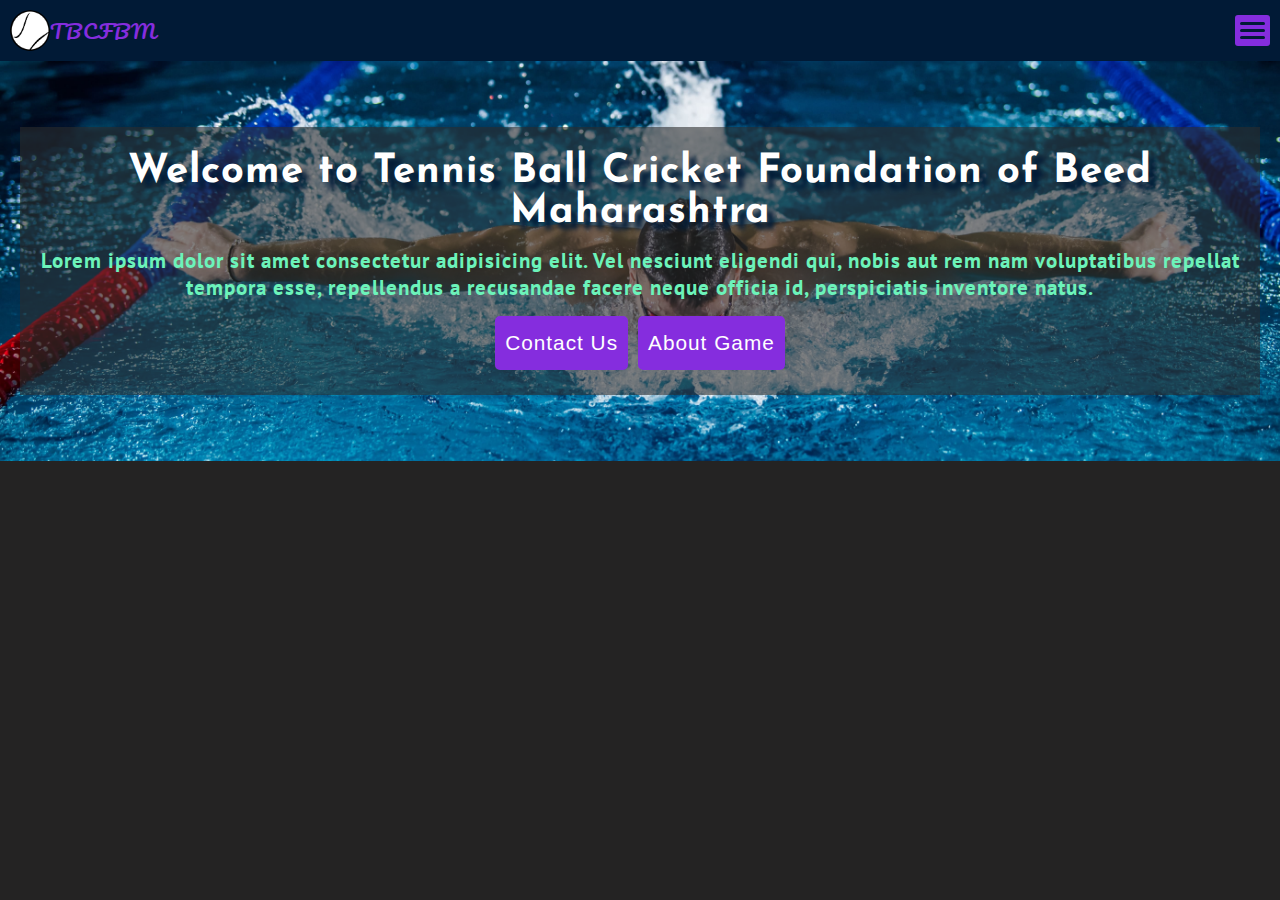
==== index.html @ 8d8d0011 "changed the href of logo to home page" ====
<!DOCTYPE html>
<html lang="en">

<head>
    <meta charset="UTF-8">
    <meta http-equiv="X-UA-Compatible" content="IE=edge">
    <meta name="viewport" content="width=device-width, initial-scale=1.0">
    <meta name="robots" content="INDEX, FOLLOW">
    <meta name="description" content="description here">
    <link rel="shortcut icon" href="/img/logo.png" type="image/x-icon">
    <link rel="stylesheet" href="/css/utils.css">
    <link rel="stylesheet" href="/css/nav.css">
    <link rel="stylesheet" href="/css/index.css">
    <link rel="preconnect" href="https://fonts.googleapis.com">
    <link rel="preconnect" href="https://fonts.gstatic.com" crossorigin>
    <link href="https://fonts.googleapis.com/css2?family=PT+Sans&display=swap" rel="stylesheet">
    <link rel="preconnect" href="https://fonts.googleapis.com">
    <link rel="preconnect" href="https://fonts.gstatic.com" crossorigin>
    <link href="https://fonts.googleapis.com/css2?family=Josefin+Sans:ital@1&display=swap" rel="stylesheet">
    <link rel="preconnect" href="https://fonts.googleapis.com">
    <link rel="preconnect" href="https://fonts.gstatic.com" crossorigin>
    <link href="https://fonts.googleapis.com/css2?family=Pacifico&display=swap" rel="stylesheet">
    <title>Title</title>
</head>
<body>
    <header>
        <nav class="flex justify-between align-center">
            <div id="nav-main">
                <div class="flex align-center">
                    <a href="/index.html" class="flex align-center logo">
                        <img src="/img/logo.png" alt="">
                        <span class="font-different text-primary">TBCFBM</span>
                    </a>
                    <div id="closeNav" onclick="closeNav()">
                        <svg xmlns="http://www.w3.org/2000/svg" viewBox="0 0 320 512">
                            <!--! Font Awesome Pro 6.1.1 by @fontawesome - https://fontawesome.com License - https://fontawesome.com/license (Commercial License) Copyright 2022 Fonticons, Inc. -->
                            <path
                                d="M310.6 361.4c12.5 12.5 12.5 32.75 0 45.25C304.4 412.9 296.2 416 288 416s-16.38-3.125-22.62-9.375L160 301.3L54.63 406.6C48.38 412.9 40.19 416 32 416S15.63 412.9 9.375 406.6c-12.5-12.5-12.5-32.75 0-45.25l105.4-105.4L9.375 150.6c-12.5-12.5-12.5-32.75 0-45.25s32.75-12.5 45.25 0L160 210.8l105.4-105.4c12.5-12.5 32.75-12.5 45.25 0s12.5 32.75 0 45.25l-105.4 105.4L310.6 361.4z"
                                fill="currentColor" />
                        </svg>
                    </div>
                </div>
                <ul class="flex-column">
                    <li><a href="#home" class="text-light flex align-center"><svg
                                xmlns="http://www.w3.org/2000/svg" viewBox="0 0 576 512">
                                <!--! Font Awesome Pro 6.1.1 by @fontawesome - https://fontawesome.com License - https://fontawesome.com/license (Commercial License) Copyright 2022 Fonticons, Inc. -->
                                <path
                                    d="M511.8 287.6L512.5 447.7C512.5 450.5 512.3 453.1 512 455.8V472C512 494.1 494.1 512 472 512H456C454.9 512 453.8 511.1 452.7 511.9C451.3 511.1 449.9 512 448.5 512H392C369.9 512 352 494.1 352 472V384C352 366.3 337.7 352 320 352H256C238.3 352 224 366.3 224 384V472C224 494.1 206.1 512 184 512H128.1C126.6 512 125.1 511.9 123.6 511.8C122.4 511.9 121.2 512 120 512H104C81.91 512 64 494.1 64 472V360C64 359.1 64.03 358.1 64.09 357.2V287.6H32.05C14.02 287.6 0 273.5 0 255.5C0 246.5 3.004 238.5 10.01 231.5L266.4 8.016C273.4 1.002 281.4 0 288.4 0C295.4 0 303.4 2.004 309.5 7.014L416 100.7V64C416 46.33 430.3 32 448 32H480C497.7 32 512 46.33 512 64V185L564.8 231.5C572.8 238.5 576.9 246.5 575.8 255.5C575.8 273.5 560.8 287.6 543.8 287.6L511.8 287.6z"
                                    fill="currentColor" />
                            </svg>Home</a></li>
                    <li><a href="" class="text-light flex align-center"><svg fill="currentColor"
                                data-name="Layer 1" xmlns="http://www.w3.org/2000/svg" viewBox="0 0 122.88 122.88">
                                <title>tennis-racket</title>
                                <path
                                    d="M113.5,9.38C106.38,2.26,96.54-.75,86.38.16A46.45,46.45,0,0,0,58,13.88,46.46,46.46,0,0,0,44.28,42.26,36.89,36.89,0,0,0,45.53,55.8a59.32,59.32,0,0,1-5.29,14.47,73.68,73.68,0,0,1-5,8.29,2.38,2.38,0,0,0-.66.44L.65,111.28a2.22,2.22,0,0,0,0,3.14l7.81,7.8a2.2,2.2,0,0,0,3.14,0L43.88,88.31a2.38,2.38,0,0,0,.44-.66,74.36,74.36,0,0,1,8.29-5,59.55,59.55,0,0,1,14.47-5.28A36.89,36.89,0,0,0,80.62,78.6,46.46,46.46,0,0,0,109,64.87,46.45,46.45,0,0,0,122.72,36.5c.91-10.16-2.1-20-9.22-27.12Zm-62,41.51,0,0A29.49,29.49,0,0,1,51,46l2.09-2.08,3.22,3.22L52,51.41l-.52-.52Zm.77,3.34,3,3L54,58.46a25.86,25.86,0,0,1-1.72-4.23Zm4.26,4.25,3.3,3.3-2.06,2.06a24.4,24.4,0,0,1-2.85-3.75l1.61-1.61Zm4.58,4.58,3.3,3.3L62.79,68A23.92,23.92,0,0,1,59,65.12l2.06-2.06Zm4.58,4.58,3,3a25.51,25.51,0,0,1-4.23-1.72l1.26-1.26ZM72,71.42l-.55-.55,4.32-4.32L79,69.77l-2.08,2.09A29.49,29.49,0,0,1,72,71.42Zm-1.84-1.83L67,66.36,71.28,62l3.23,3.23-4.33,4.32Zm-4.5-4.51-3.3-3.3,4.32-4.32,3.3,3.3-4.32,4.32ZM61.1,60.5l-3.3-3.3,4.32-4.32,3.3,3.3L61.1,60.5Zm-4.58-4.58-3.23-3.23,4.32-4.32,3.23,3.23-4.32,4.32ZM51.24,42l.58.59-.71.71,0-.43q0-.43.09-.87ZM80.29,71.05l.59.59q-.43.06-.87.09l-.43,0,.71-.72Zm2.82.26-1.54-1.54,4.33-4.32,3.22,3.23-1.5,1.51a36.66,36.66,0,0,1-4.51,1.12Zm-2.82-2.82-3.22-3.22L81.39,61l3.22,3.22-4.32,4.32ZM75.79,64l-3.23-3.23,4.32-4.32,3.23,3.22L75.79,64Zm-4.51-4.51L68,56.18l4.32-4.32,3.3,3.3-4.32,4.32ZM66.7,54.9l-3.3-3.3,4.32-4.32,3.3,3.3L66.7,54.9Zm-4.58-4.58-3.23-3.23,4.32-4.32L66.44,46l-4.32,4.32Zm-4.51-4.51-3.22-3.22,4.32-4.33,3.22,3.23-4.32,4.32Zm-4.5-4.51-1.54-1.53a36.07,36.07,0,0,1,1.12-4.5l1.51-1.51L57.43,37,53.11,41.3ZM90.4,67.4l-3.22-3.23,4.32-4.32,3.22,3.23L90.4,67.4Zm-4.5-4.51-3.23-3.23L87,55.34l3.23,3.23L85.9,62.89Zm-4.51-4.51-3.23-3.22,4.32-4.32,3.23,3.22-4.32,4.32Zm-4.51-4.5-3.3-3.3,4.32-4.32,3.3,3.3-4.32,4.32ZM72.3,49.3,69,46l4.32-4.32,3.3,3.3L72.3,49.3Zm-4.58-4.58L64.5,41.49l4.32-4.32L72,40.4l-4.32,4.32Zm-4.51-4.51L60,37l4.32-4.32,3.23,3.23-4.33,4.32Zm-4.5-4.51-3.23-3.22,4.32-4.32L63,31.38,58.71,35.7ZM57.29,25.64l1.23,1.23-4.23,4.24a40.72,40.72,0,0,1,3-5.47ZM96,64.36l1.23,1.23a41.23,41.23,0,0,1-5.46,3L96,64.36Zm2.75.19-1.47-1.47,4.32-4.32,1.86,1.86a42.1,42.1,0,0,1-4.71,3.93ZM96,61.8l-3.23-3.23,4.32-4.32,3.23,3.22L96,61.8ZM91.5,57.29l-3.23-3.23,4.32-4.32L95.82,53,91.5,57.29ZM87,52.78l-3.23-3.22,4.33-4.33,3.22,3.23L87,52.78Zm-4.51-4.51L79.18,45l4.33-4.33,3.3,3.3-4.33,4.32ZM77.9,43.69,74.6,40.4l4.33-4.33,3.3,3.3L77.9,43.69Zm-4.58-4.58L70.1,35.89l4.32-4.32,3.23,3.22-4.33,4.32Zm-4.5-4.5-3.23-3.23,4.32-4.32,3.23,3.23-4.32,4.32ZM64.31,30.1l-3.23-3.23,4.32-4.32,3.23,3.23L64.31,30.1ZM59.8,25.59l-1.47-1.47a42.1,42.1,0,0,1,3.93-4.71l1.86,1.86L59.8,25.59ZM95,7.33l0,0,.52.52L91.22,12.2,88,9l2.08-2.08A29.7,29.7,0,0,1,95,7.33Zm1.83,1.83,3.22,3.23-4.32,4.32-3.22-3.23,4.32-4.32Zm4.5,4.51,3.3,3.3-4.32,4.32L97,18l4.32-4.32Zm4.58,4.58,3.3,3.3-4.32,4.32-3.3-3.3,4.32-4.32Zm4.58,4.58,3.23,3.22-4.32,4.32-3.23-3.22,4.32-4.32Zm4.51,4.5.55.55A30.82,30.82,0,0,1,116,32.8l-2.08,2.08-3.23-3.23L115,27.33Zm-.26-2.82-3-3L113,20.3a25,25,0,0,1,1.72,4.21Zm-4.25-4.25L107.19,17l2.06-2.06a24.4,24.4,0,0,1,2.85,3.75l-1.61,1.6Zm-4.58-4.58-3.3-3.29,1.61-1.61A24.4,24.4,0,0,1,108,13.63l-2.06,2Zm-4.58-4.58-3-3a25.78,25.78,0,0,1,4.21,1.71l-1.25,1.25ZM83.9,7.44,85.44,9l-4.32,4.32-3.23-3.22,1.5-1.51A37.12,37.12,0,0,1,83.9,7.44Zm2.82,2.81,3.22,3.23L85.62,17.8,82.4,14.58l4.32-4.33Zm4.5,4.51L94.45,18l-4.32,4.32L86.9,19.08l4.32-4.32Zm4.51,4.51,3.3,3.3-4.32,4.32-3.3-3.3,4.32-4.32Zm4.58,4.58,3.3,3.3-4.32,4.32L96,28.17l4.32-4.32Zm4.58,4.58,3.23,3.22L103.8,36l-3.23-3.23,4.32-4.32Zm4.51,4.51,3.23,3.22-4.33,4.32-3.22-3.22,4.32-4.32Zm4.51,4.5L115.44,39a35.41,35.41,0,0,1-1.13,4.51l-1.5,1.5-3.23-3.23,4.33-4.32Zm1.86-.69-.58-.59.71-.71,0,.44c0,.28,0,.57-.09.86Zm-29-29.06-.59-.58L87,7l.44,0-.71.71ZM76.61,11.35l3.23,3.23L75.51,18.9l-3.22-3.23,4.32-4.32Zm4.51,4.51,3.22,3.22L80,23.4l-3.23-3.22,4.33-4.32Zm4.5,4.5,3.23,3.23-4.32,4.32L81.3,24.68l4.32-4.32Zm4.51,4.51,3.3,3.3-4.32,4.32-3.3-3.3,4.32-4.32Zm4.58,4.58,3.3,3.3-4.32,4.32-3.3-3.3,4.32-4.32ZM99.29,34l3.23,3.23-4.33,4.32L95,38.35,99.29,34Zm4.51,4.51L107,41.76l-4.32,4.32-3.22-3.22,4.32-4.32Zm4.5,4.5,3.23,3.23-4.32,4.32L104,47.37,108.3,43Zm-40-28.84,1.47,1.47L65.4,20l-1.86-1.86a41.31,41.31,0,0,1,4.72-3.93ZM71,17l3.22,3.23L69.91,24.5l-3.22-3.23L71,17Zm4.5,4.51,3.23,3.22L74.42,29l-3.23-3.23,4.32-4.32ZM80,26l3.23,3.22-4.32,4.32L75.7,30.29,80,26Zm4.51,4.5,3.3,3.3-4.32,4.32-3.3-3.3,4.32-4.32Zm4.58,4.58,3.3,3.3-4.32,4.32-3.3-3.3,4.32-4.32Zm4.58,4.58,3.22,3.23-4.32,4.32L89.37,44l4.32-4.32Zm4.5,4.51,3.23,3.23L97.1,51.69l-3.23-3.23,4.32-4.32Zm4.51,4.51,3.23,3.22-4.32,4.32L98.38,53l4.32-4.32Zm4.51,4.5,1.47,1.47a42.2,42.2,0,0,1-3.93,4.72l-1.86-1.87,4.32-4.32Zm2.51,0-1.23-1.23,4.22-4.22a38.79,38.79,0,0,1-3,5.45ZM71,14.39l-1.23-1.23a39.91,39.91,0,0,1,5.45-3L71,14.39ZM50,65.13a31.66,31.66,0,0,0,3.55,4.24,30.89,30.89,0,0,0,4.25,3.55,71.48,71.48,0,0,0-8.3,3.63,78.48,78.48,0,0,0-7.64,4.52,78.48,78.48,0,0,0,4.52-7.64A69.74,69.74,0,0,0,50,65.13Z" />
                            </svg>About Game</a></li>
                    <li><a href="" class="text-light flex align-center"><svg
                                xmlns="http://www.w3.org/2000/svg" viewBox="0 0 512 512">
                                <!--! Font Awesome Pro 6.1.1 by @fontawesome - https://fontawesome.com License - https://fontawesome.com/license (Commercial License) Copyright 2022 Fonticons, Inc. -->
                                <path
                                    d="M511.2 387l-23.25 100.8c-3.266 14.25-15.79 24.22-30.46 24.22C205.2 512 0 306.8 0 54.5c0-14.66 9.969-27.2 24.22-30.45l100.8-23.25C139.7-2.602 154.7 5.018 160.8 18.92l46.52 108.5c5.438 12.78 1.77 27.67-8.98 36.45L144.5 207.1c33.98 69.22 90.26 125.5 159.5 159.5l44.08-53.8c8.688-10.78 23.69-14.51 36.47-8.975l108.5 46.51C506.1 357.2 514.6 372.4 511.2 387z"
                                    fill="currentColor" />
                            </svg>Contact Us</a></li>
                    <li><a href="" class="text-light flex align-center"><svg
                                xmlns="http://www.w3.org/2000/svg" viewBox="0 0 448 512">
                                <!--! Font Awesome Pro 6.1.1 by @fontawesome - https://fontawesome.com License - https://fontawesome.com/license (Commercial License) Copyright 2022 Fonticons, Inc. -->
                                <path
                                    d="M160 32V64H288V32C288 14.33 302.3 0 320 0C337.7 0 352 14.33 352 32V64H400C426.5 64 448 85.49 448 112V160H0V112C0 85.49 21.49 64 48 64H96V32C96 14.33 110.3 0 128 0C145.7 0 160 14.33 160 32zM0 192H448V464C448 490.5 426.5 512 400 512H48C21.49 512 0 490.5 0 464V192zM64 304C64 312.8 71.16 320 80 320H112C120.8 320 128 312.8 128 304V272C128 263.2 120.8 256 112 256H80C71.16 256 64 263.2 64 272V304zM192 304C192 312.8 199.2 320 208 320H240C248.8 320 256 312.8 256 304V272C256 263.2 248.8 256 240 256H208C199.2 256 192 263.2 192 272V304zM336 256C327.2 256 320 263.2 320 272V304C320 312.8 327.2 320 336 320H368C376.8 320 384 312.8 384 304V272C384 263.2 376.8 256 368 256H336zM64 432C64 440.8 71.16 448 80 448H112C120.8 448 128 440.8 128 432V400C128 391.2 120.8 384 112 384H80C71.16 384 64 391.2 64 400V432zM208 384C199.2 384 192 391.2 192 400V432C192 440.8 199.2 448 208 448H240C248.8 448 256 440.8 256 432V400C256 391.2 248.8 384 240 384H208zM320 432C320 440.8 327.2 448 336 448H368C376.8 448 384 440.8 384 432V400C384 391.2 376.8 384 368 384H336C327.2 384 320 391.2 320 400V432z"
                                    fill="currentColor" />
                            </svg>Events</a></li>
                    <li><a href="" class="text-light flex align-center "><svg
                                xmlns="http://www.w3.org/2000/svg" viewBox="0 0 512 512">
                                <!--! Font Awesome Pro 6.1.1 by @fontawesome - https://fontawesome.com License - https://fontawesome.com/license (Commercial License) Copyright 2022 Fonticons, Inc. -->
                                <path
                                    d="M480 32H128C110.3 32 96 46.33 96 64v336C96 408.8 88.84 416 80 416S64 408.8 64 400V96H32C14.33 96 0 110.3 0 128v288c0 35.35 28.65 64 64 64h384c35.35 0 64-28.65 64-64V64C512 46.33 497.7 32 480 32zM272 416h-96C167.2 416 160 408.8 160 400C160 391.2 167.2 384 176 384h96c8.836 0 16 7.162 16 16C288 408.8 280.8 416 272 416zM272 320h-96C167.2 320 160 312.8 160 304C160 295.2 167.2 288 176 288h96C280.8 288 288 295.2 288 304C288 312.8 280.8 320 272 320zM432 416h-96c-8.836 0-16-7.164-16-16c0-8.838 7.164-16 16-16h96c8.836 0 16 7.162 16 16C448 408.8 440.8 416 432 416zM432 320h-96C327.2 320 320 312.8 320 304C320 295.2 327.2 288 336 288h96C440.8 288 448 295.2 448 304C448 312.8 440.8 320 432 320zM448 208C448 216.8 440.8 224 432 224h-256C167.2 224 160 216.8 160 208v-96C160 103.2 167.2 96 176 96h256C440.8 96 448 103.2 448 112V208z"
                                    fill="currentColor" />
                            </svg>News</a></li>
                    <li><a href="" class="text-light flex align-center "><svg fill="currentColor"
                                xmlns="http://www.w3.org/2000/svg" viewBox="0 0 640 512">
                                <!--! Font Awesome Pro 6.1.1 by @fontawesome - https://fontawesome.com License - https://fontawesome.com/license (Commercial License) Copyright 2022 Fonticons, Inc. -->
                                <path
                                    d="M224 256c70.7 0 128-57.31 128-128S294.7 0 224 0C153.3 0 96 57.31 96 128S153.3 256 224 256zM274.7 304H173.3c-95.73 0-173.3 77.6-173.3 173.3C0 496.5 15.52 512 34.66 512H413.3C432.5 512 448 496.5 448 477.3C448 381.6 370.4 304 274.7 304zM479.1 320h-73.85C451.2 357.7 480 414.1 480 477.3C480 490.1 476.2 501.9 470 512h138C625.7 512 640 497.6 640 479.1C640 391.6 568.4 320 479.1 320zM432 256C493.9 256 544 205.9 544 144S493.9 32 432 32c-25.11 0-48.04 8.555-66.72 22.51C376.8 76.63 384 101.4 384 128c0 35.52-11.93 68.14-31.59 94.71C372.7 243.2 400.8 256 432 256z" />
                            </svg>Affilated unit</a></li>
                </ul>
            </div>
            <div id="nav-left">
                <a href="/index.html" class="flex align-center logo">
                    <img src="/img/logo.png" alt="">
                    <span class="font-different font-md text-primary">TBCFBM</span>
                </a>
            </div>
            <div id="nav-right justify-end">
                <div id="burger" onclick="openNav()">
                    <span></span>
                    <span></span>
                    <span></span>
                </div>
            </div>
        </nav>
    </header>
    <main>
        <section id="home" class="flex-column align-center justify-center">
            <div id="home-content">
                <h1 class="text-light text-shadow-dark text-center">Welcome to Tennis Ball Cricket Foundation of Beed Maharashtra</h1>
                <p class="text-center font-md font-bold ">Lorem ipsum dolor sit amet consectetur adipisicing elit. Vel nesciunt eligendi qui, nobis aut rem nam voluptatibus repellat tempora esse, repellendus a recusandae facere neque officia id, perspiciatis inventore natus.</p>
                <div class="flex justify-center">
                    <button class="btn-primary cursor-pointer font-md">Contact Us</button>
                    <button class="btn-primary cursor-pointer font-md">About Game</button>
                </div>
            </div>
        </section>
    </main>
</body>
<script src="/js/nav.js"></script>

</html>
---- css/utils.css ----
*{
    margin: 0;
    padding: 0;
    box-sizing: border-box;
    letter-spacing: 1px;
}

*::selection{
    background-color: rgb(79, 155, 225);
    color: rgb(231, 19, 15);
    text-shadow: 2px 3px 5px black;
}

/*All css variables*/
body{
    --font-normal: 'PT Sans', sans-serif;
    --font-heading: 'Josefin Sans', sans-serif;
    --font-different: 'Pacifico', cursive;
    --color-light: white;
    --color-dark: rgb(1, 26, 54);
    --color-dark-mid: rgb(36, 35, 35);
    --color-primary: rgb(133, 45, 222);
    --color-secondary: rgb(241, 84, 84);
    --one: 0.3em;
    --two: 0.5em;
    --three: 1em;
    --four: 1.3em;
    --five: 1.5em;
}

/*Default properties for some tags*/
p,
span,
li,
a{
    font-family: var(--font-normal);
    font-size: medium;
    font-weight: 500;
}

p{
    color: rgb(108, 243, 186);
}

h1,
h2,
h3,
h4{
    font-family: var(--font-heading);
}

h1{
    font-size: 2.5rem;
}

h2{
    font-size: 2rem;
}

h3{
    font-size: 1.5rem;
}

h4{
    font-size: 1.3rem;
}

.cursor-pointer{
    cursor: pointer;
}


/*Flex box*/
.flex{
    display: flex;
}

.flex-column{
    display: flex;
    flex-direction: column;
}

.align-center{
    align-items: center;
}

.justify-center{
    justify-content: center;
}

.justify-between{
    justify-content: space-between;
}

.justify-end{
    justify-content: end;
}

/*Text and font*/
.text-center{
    text-align: center;
}

.text-light{
    color: var(--color-light);
}

.font-heading{
    font-family: var(--font-heading);
}

.font-different{
    font-family: var(--font-different);
}

.font-md{
    font-size: 1.3rem;
}

.font-xmd{
    font-size: 1.6rem;
}

.font-bold{
    font-weight: bolder;
}


/* Shadows */
.text-shadow-dark{
    text-shadow: 7px 7px 5px var(--color-dark);
}


/* Buttons */
.btn-primary{
    color: var(--color-light);
    background-color: var(--color-primary);
    padding: 0.8rem 0.5rem;
    border-radius: 5px;
    border: none;
    transition-property: all;
    transition-duration: 0.3s;
    border: 2px solid var(--color-primary);
}

.btn-primary:hover{
    background-color: var(--color-light);
    color: var(--color-primary);
}


/* Responcive */
@media screen and (max-width: 765px) {
    html{
        font-size: 13px;
    }
}

@media screen and (max-width: 645px) {
    html{
        font-size: 11px;
    }
}
---- css/nav.css ----
body{
    overflow-x: hidden;
}

header {
    position: sticky;
    top: 0;
}

nav {
    background-color: var(--color-dark);
    padding: 10px 10px;
}

.logo {
    text-decoration: none;
    color: var(--color-primary);
}

.logo img{
    width: 40px;
    border-radius: 100%;
}

.logo span{
    font-size: 20px;
}

#nav-main {
    position: absolute;
    top: 0;
    left: -100%;
    background-color: var(--color-dark);
    height: 100vh;
    overflow-y: scroll;
    transition-property: left;
    transition-duration: 0.3s;
    padding-top: 10px;
}

#nav-main::-webkit-scrollbar {
    width: 15px;
    background: var(--color-dark);
}

#nav-main::-webkit-scrollbar-track {
    background: var(--color-dark);
    border-radius: 10px;
}

#nav-main::-webkit-scrollbar-thumb {
    background: linear-gradient(var(--color-primary), var(--color-dark));
}

#nav-main .logo{
    margin-left: 10px;
}

#closeNav {
    color: var(--color-primary);
    width: 20px;
    cursor: pointer;
    margin-right: 0.5rem;
    margin-left: 25px;
}

#nav-main ul{
    margin-top: var(--five);
}

#nav-main ul li {
    list-style-type: none;
    display: block;
}

#nav-main ul li a {
    text-decoration: none;
    padding: 15px 20px;
    font-size: 20px;
}

#nav-main ul li a:hover {
    color: var(--color-dark);
    background: linear-gradient(var(--color-primary), var(--color-dark));
}


#nav-main ul li a svg {
    width: 25px;
    margin-right: 5px;
}

#burger {
    background-color: var(--color-primary);
    padding: 3px 5px;
    border-radius: 3px;
    cursor: pointer;
}

#burger span {
    display: block;
    width: 25px;
    height: 3px;
    border-radius: 2px;
    margin: 4px 0px;
    background-color: var(--color-dark);
}
---- css/index.css ----
@keyframes slide{
    0%{
        background-image: url("/img/home-slider-1.jpg");
    }
    
    35%{
        background-image: url("/img/home-slider-2.jpg");
    }
    
    75%{
        background-image: url("/img/home-slider-3.jpg");
    }
}

body{
    background-color: var(--color-dark-mid);
}

#home{
    width: 100vw;
    height: 25rem; 
    background: no-repeat center;
    background-image: url("/img/home-slider-1.jpg");
    background-size: cover;
    animation-name: slide;
    animation-duration: 20s;
    animation-timing-function: linear;
    animation-iteration-count: infinite;
    padding: 20px;
}

#home-content{
    background-color: rgba(45, 45, 45, 0.587);
    padding: 25px 15px;
}

#home-content h1{
    margin-bottom: 15px;
}

#home-content p{
    margin-bottom: 15px;
}

#home-content div{
    gap: 10px;
}

@media screen and (max-width: 442px) {
    #home{
        height: auto;
    }
}
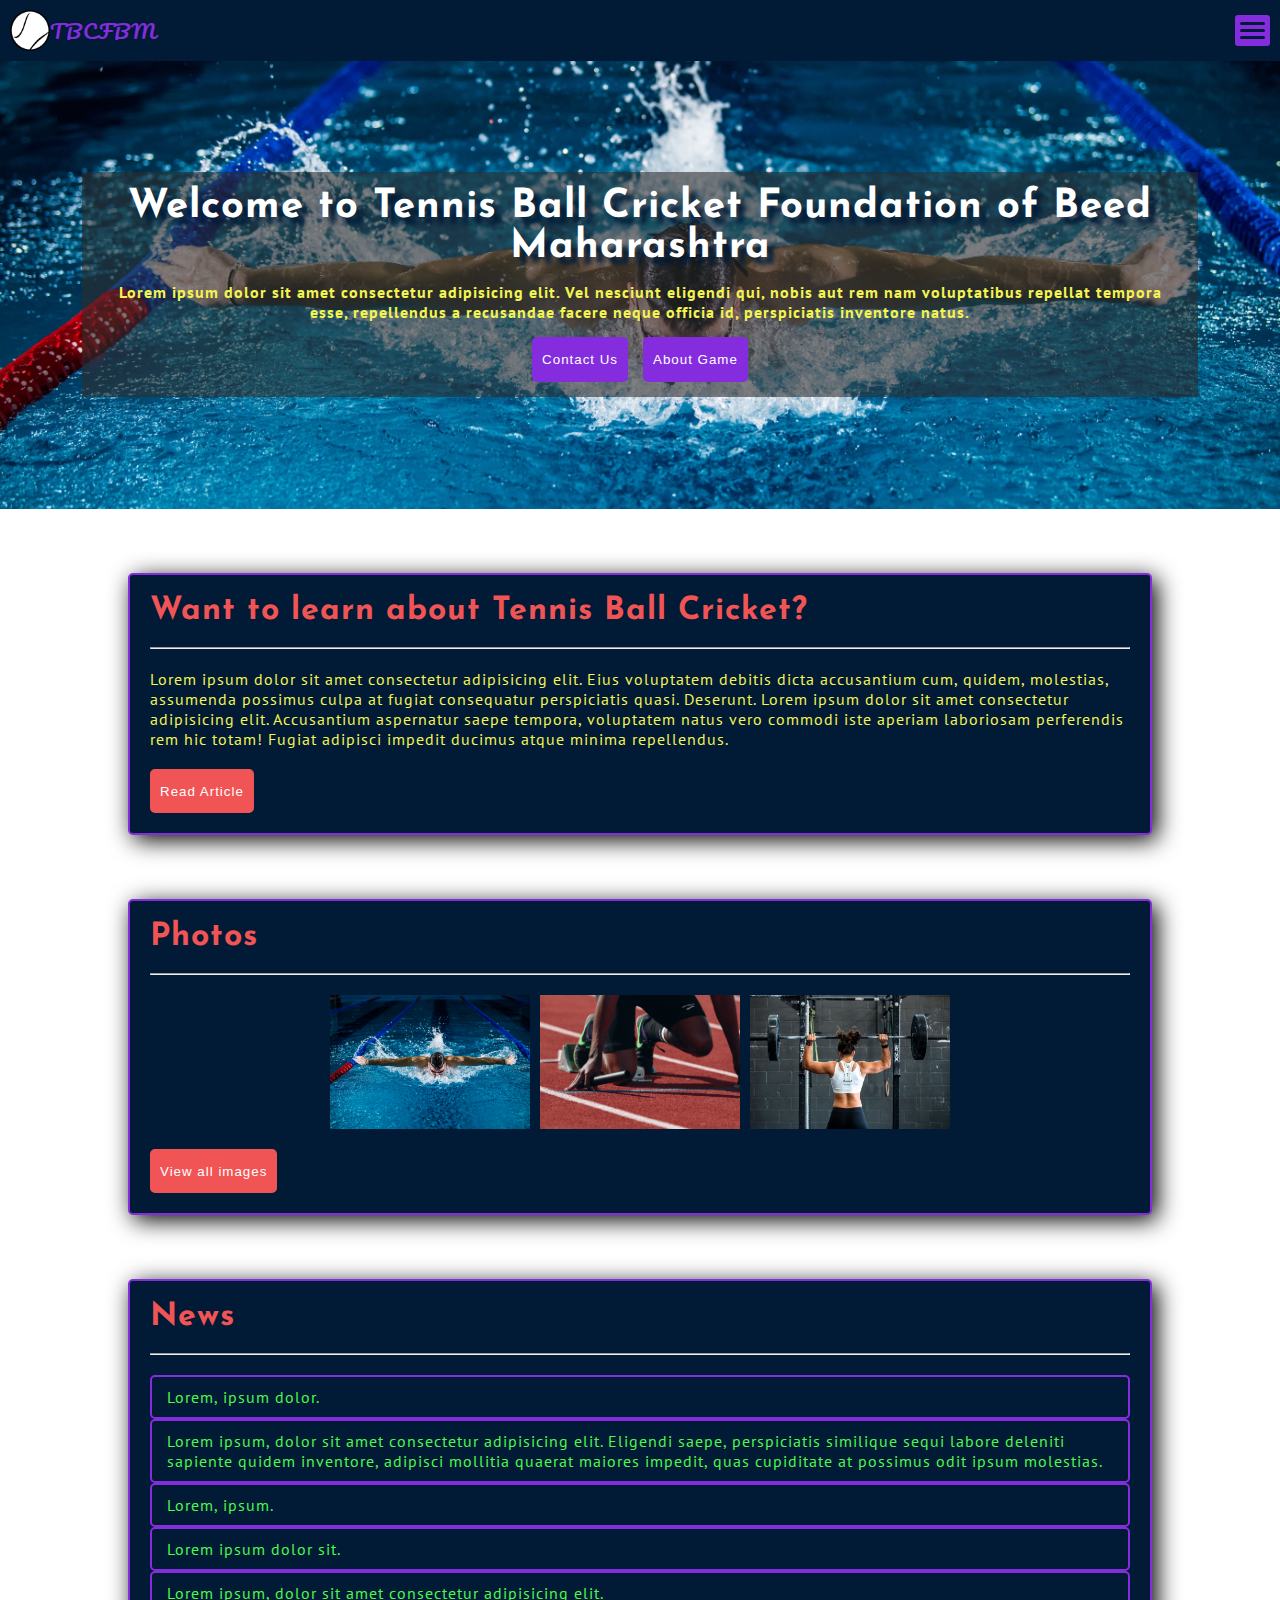
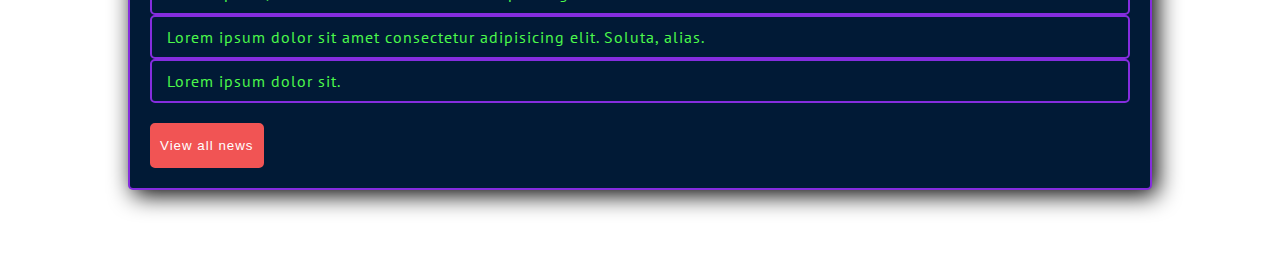
==== commit 990abd6d: "finished the main content of home page" ====
--- a/index.html
+++ b/index.html
@@ -102,12 +102,42 @@
         <section id="home" class="flex-column align-center justify-center">
             <div id="home-content">
                 <h1 class="text-light text-shadow-dark text-center">Welcome to Tennis Ball Cricket Foundation of Beed Maharashtra</h1>
-                <p class="text-center font-md font-bold ">Lorem ipsum dolor sit amet consectetur adipisicing elit. Vel nesciunt eligendi qui, nobis aut rem nam voluptatibus repellat tempora esse, repellendus a recusandae facere neque officia id, perspiciatis inventore natus.</p>
+                <p class="text-center font-bold ">Lorem ipsum dolor sit amet consectetur adipisicing elit. Vel nesciunt eligendi qui, nobis aut rem nam voluptatibus repellat tempora esse, repellendus a recusandae facere neque officia id, perspiciatis inventore natus.</p>
                 <div class="flex justify-center">
-                    <button class="btn-primary cursor-pointer font-md">Contact Us</button>
-                    <button class="btn-primary cursor-pointer font-md">About Game</button>
+                    <button class="btn-primary cursor-pointer">Contact Us</button>
+                    <button class="btn-primary cursor-pointer">About Game</button>
                 </div>
             </div>
+        </section>
+        <section class="container" id="about-game">
+            <h2 class="gap-bottom text-heading">Want to learn about Tennis Ball Cricket?</h2>
+            <hr>
+            <p class="gap-y">Lorem ipsum dolor sit amet consectetur adipisicing elit. Eius voluptatem debitis dicta accusantium cum, quidem, molestias, assumenda possimus culpa at fugiat consequatur perspiciatis quasi. Deserunt. Lorem ipsum dolor sit amet consectetur adipisicing elit. Accusantium aspernatur saepe tempora, voluptatem natus vero commodi iste aperiam laboriosam perferendis rem hic totam! Fugiat adipisci impedit ducimus atque minima repellendus.</p>
+            <button class="btn-secondary cursor-pointer">Read Article</button>
+        </section>
+        <section class="container" id="gallary">
+            <h2 class="gap-bottom text-heading">Photos</h2>
+            <hr>
+            <div id="gallay-images" class="flex flex-wrap align-center justify-center gap-y">
+                <img src="/img/home-slider-1.jpg" alt="">
+                <img src="/img/home-slider-2.jpg" alt="">
+                <img src="/img/home-slider-3.jpg" alt="">
+            </div>
+            <button class="btn-secondary cursor-pointer">View all images</button>
+        </section>
+        <section class="container" id="news">
+            <h2 class="gap-bottom text-heading">News</h2>
+            <hr>
+            <ul class="gap-y">
+                <li><a href="">Lorem, ipsum dolor.</a></li>
+                <li><a href="">Lorem ipsum, dolor sit amet consectetur adipisicing elit. Eligendi saepe, perspiciatis similique sequi labore deleniti sapiente quidem inventore, adipisci mollitia quaerat maiores impedit, quas cupiditate at possimus odit ipsum molestias.</a></li>
+                <li><a href="">Lorem, ipsum.</a></li>
+                <li><a href="">Lorem ipsum dolor sit.</a></li>
+                <li><a href="">Lorem ipsum, dolor sit amet consectetur adipisicing elit.</a></li>
+                <li><a href="">Lorem ipsum dolor sit amet consectetur adipisicing elit. Soluta, alias.</a></li>
+                <li><a href="">Lorem ipsum dolor sit.</a></li>
+            </ul>
+            <button class="btn-secondary cursor-pointer">View all news</button>
         </section>
     </main>
 </body>
--- a/css/utils.css
+++ b/css/utils.css
@@ -6,10 +6,10 @@
 }
 
 *::selection{
-    background-color: rgb(79, 155, 225);
-    color: rgb(231, 19, 15);
-    text-shadow: 2px 3px 5px black;
-}
+    background-color: #009662;
+    color: rgb(123, 255, 123);
+}
+
 
 /*All css variables*/
 body{
@@ -18,28 +18,26 @@
     --font-different: 'Pacifico', cursive;
     --color-light: white;
     --color-dark: rgb(1, 26, 54);
-    --color-dark-mid: rgb(36, 35, 35);
+    --color-body-bg: rgb(255, 255, 255);
     --color-primary: rgb(133, 45, 222);
     --color-secondary: rgb(241, 84, 84);
-    --one: 0.3em;
-    --two: 0.5em;
-    --three: 1em;
-    --four: 1.3em;
-    --five: 1.5em;
 }
 
 /*Default properties for some tags*/
+body{
+    background-color: var(--color-body-bg);
+}
+
 p,
 span,
 li,
 a{
     font-family: var(--font-normal);
-    font-size: medium;
     font-weight: 500;
 }
 
 p{
-    color: rgb(108, 243, 186);
+    color: rgb(243, 243, 82);
 }
 
 h1,
@@ -69,6 +67,10 @@
     cursor: pointer;
 }
 
+.text-heading{
+    color: var(--color-secondary);
+}
+
 
 /*Flex box*/
 .flex{
@@ -96,6 +98,11 @@
     justify-content: end;
 }
 
+.flex-wrap{
+    flex-wrap: wrap;
+}
+
+
 /*Text and font*/
 .text-center{
     text-align: center;
@@ -111,14 +118,6 @@
 
 .font-different{
     font-family: var(--font-different);
-}
-
-.font-md{
-    font-size: 1.3rem;
-}
-
-.font-xmd{
-    font-size: 1.6rem;
 }
 
 .font-bold{
@@ -149,6 +148,49 @@
     color: var(--color-primary);
 }
 
+.btn-secondary{
+    color: var(--color-light);
+    background-color: var(--color-secondary);
+    padding: 0.8rem 0.5rem;
+    border-radius: 5px;
+    border: none;
+    transition-property: all;
+    transition-duration: 0.3s;
+    border: 2px solid var(--color-secondary);
+}
+
+.btn-secondary:hover{
+    background-color: var(--color-light);
+    color: var(--color-secondary);
+}
+
+
+/* sections */
+.container{
+    padding: 20px 20px;
+    margin: 4rem auto;
+    border-radius: 5px;
+    border: 2px solid var(--color-primary);
+    width: 80%;
+    background-color: var(--color-dark);
+    box-shadow: 5px 5px 23px black;
+}
+
+
+/* Gap */
+.gap-top{
+    margin-top: 20px;
+}
+
+.gap-bottom{
+    margin-bottom: 20px;
+}
+
+.gap-y{
+    margin-top: 20px;
+    margin-bottom: 20px;
+}
+
 
 /* Responcive */
 @media screen and (max-width: 765px) {
--- a/css/nav.css
+++ b/css/nav.css
@@ -65,7 +65,7 @@
 }
 
 #nav-main ul{
-    margin-top: var(--five);
+    margin-top: 25px;
 }
 
 #nav-main ul li {
--- a/css/index.css
+++ b/css/index.css
@@ -12,13 +12,9 @@
     }
 }
 
-body{
-    background-color: var(--color-dark-mid);
-}
-
 #home{
     width: 100vw;
-    height: 25rem; 
+    height: 28rem;
     background: no-repeat center;
     background-image: url("/img/home-slider-1.jpg");
     background-size: cover;
@@ -31,7 +27,8 @@
 
 #home-content{
     background-color: rgba(45, 45, 45, 0.587);
-    padding: 25px 15px;
+    padding: 15px 25px;
+    width: 90%;
 }
 
 #home-content h1{
@@ -43,11 +40,45 @@
 }
 
 #home-content div{
+    gap: 15px;
+}
+
+#gallay-images{
     gap: 10px;
 }
 
-@media screen and (max-width: 442px) {
+#gallay-images img{
+    max-width: 200px;
+}
+
+#news ul li{
+    border: 2px solid var(--color-primary);
+    list-style-type: none;
+    border-radius: 5px;
+}
+
+#news ul li a{
+    padding: 10px 15px;
+    width: 100%;
+    height: 100%;
+    display: block;
+    color: rgb(75, 248, 75);
+    text-decoration: none;
+    transition-property: all;
+    transition-duration: 0.3s;
+}
+
+#news ul li a:hover{
+    background-color: var(--color-secondary);
+    color: var(--color-dark);
+}
+
+@media screen and (max-width: 765px) {
     #home{
         height: auto;
     }
+
+    #home-content{
+        width: 95%;
+    }
 }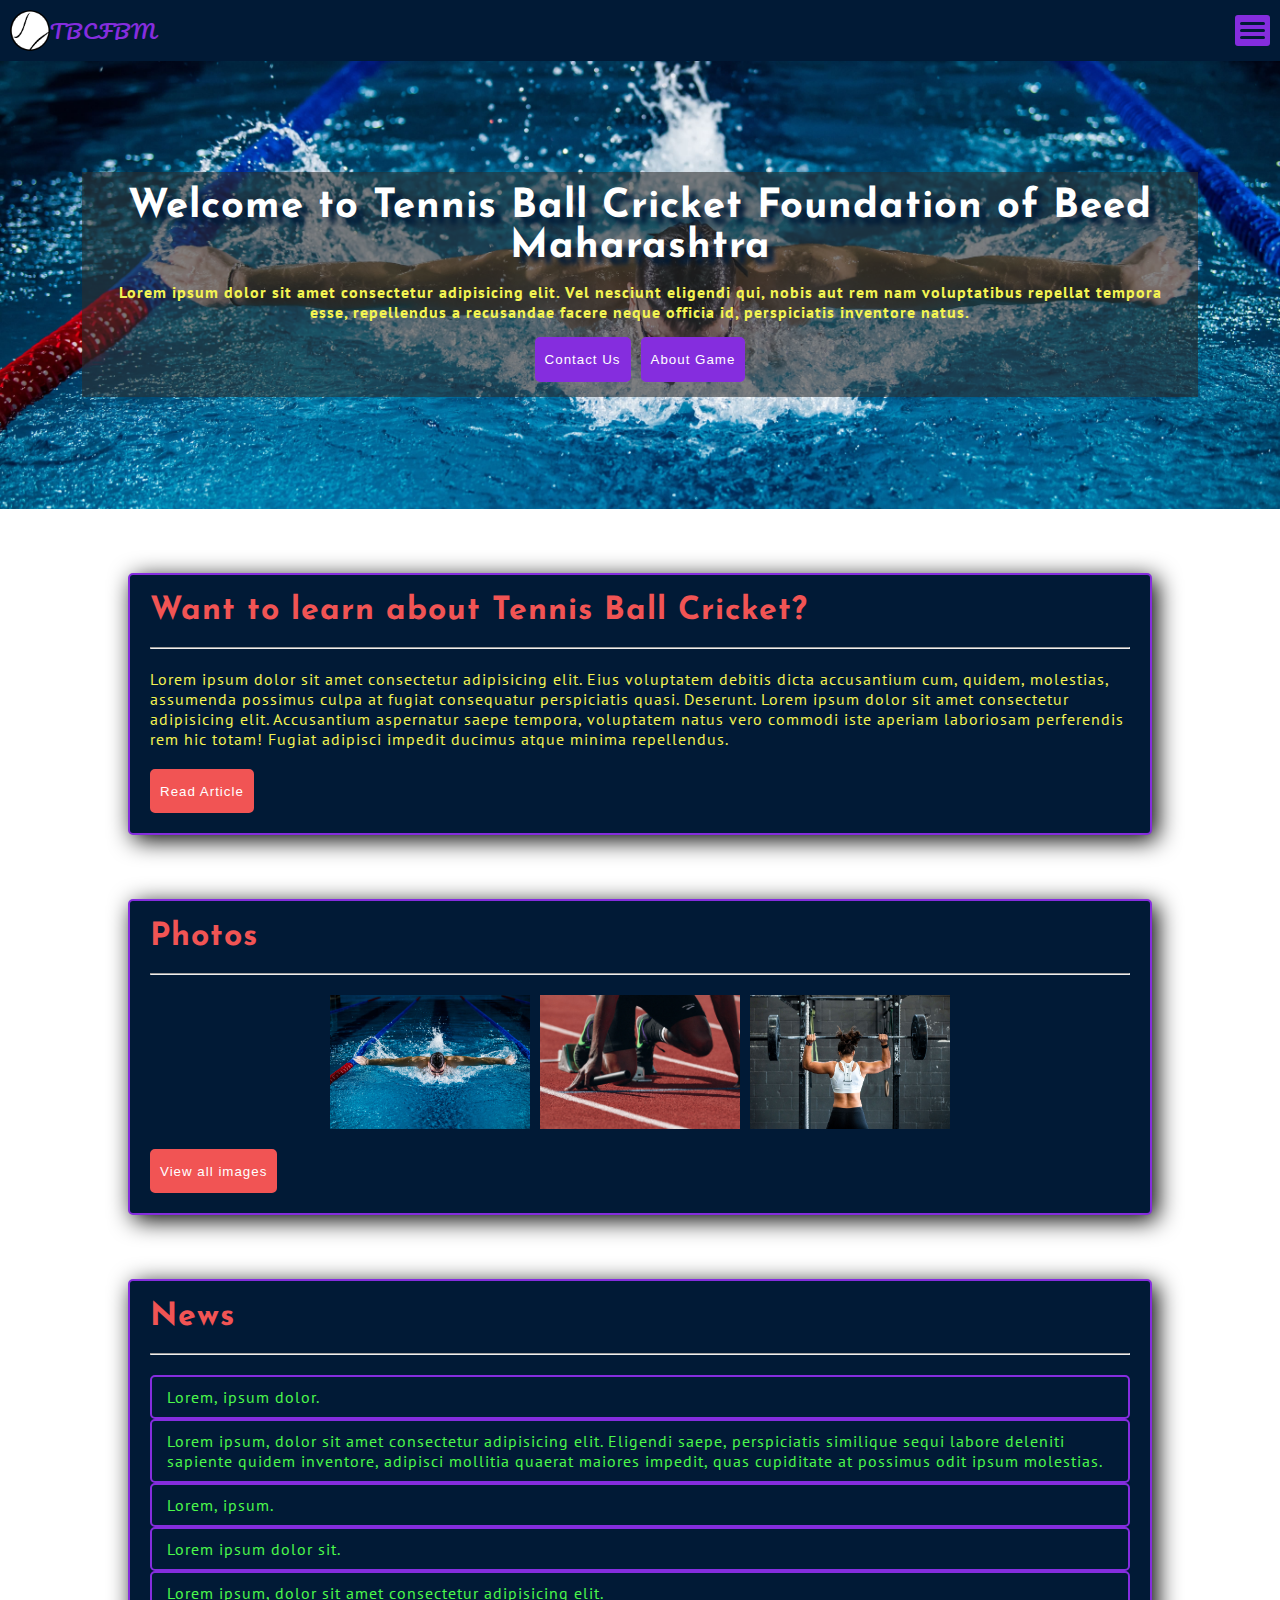
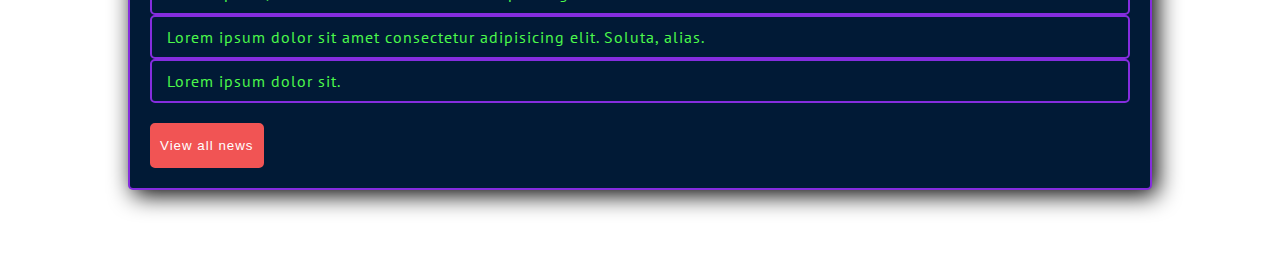
==== commit e6690255: "created the contact page" ====
--- a/index.html
+++ b/index.html
@@ -23,88 +23,14 @@
     <title>Title</title>
 </head>
 <body>
-    <header>
-        <nav class="flex justify-between align-center">
-            <div id="nav-main">
-                <div class="flex align-center">
-                    <a href="/index.html" class="flex align-center logo">
-                        <img src="/img/logo.png" alt="">
-                        <span class="font-different text-primary">TBCFBM</span>
-                    </a>
-                    <div id="closeNav" onclick="closeNav()">
-                        <svg xmlns="http://www.w3.org/2000/svg" viewBox="0 0 320 512">
-                            <!--! Font Awesome Pro 6.1.1 by @fontawesome - https://fontawesome.com License - https://fontawesome.com/license (Commercial License) Copyright 2022 Fonticons, Inc. -->
-                            <path
-                                d="M310.6 361.4c12.5 12.5 12.5 32.75 0 45.25C304.4 412.9 296.2 416 288 416s-16.38-3.125-22.62-9.375L160 301.3L54.63 406.6C48.38 412.9 40.19 416 32 416S15.63 412.9 9.375 406.6c-12.5-12.5-12.5-32.75 0-45.25l105.4-105.4L9.375 150.6c-12.5-12.5-12.5-32.75 0-45.25s32.75-12.5 45.25 0L160 210.8l105.4-105.4c12.5-12.5 32.75-12.5 45.25 0s12.5 32.75 0 45.25l-105.4 105.4L310.6 361.4z"
-                                fill="currentColor" />
-                        </svg>
-                    </div>
-                </div>
-                <ul class="flex-column">
-                    <li><a href="#home" class="text-light flex align-center"><svg
-                                xmlns="http://www.w3.org/2000/svg" viewBox="0 0 576 512">
-                                <!--! Font Awesome Pro 6.1.1 by @fontawesome - https://fontawesome.com License - https://fontawesome.com/license (Commercial License) Copyright 2022 Fonticons, Inc. -->
-                                <path
-                                    d="M511.8 287.6L512.5 447.7C512.5 450.5 512.3 453.1 512 455.8V472C512 494.1 494.1 512 472 512H456C454.9 512 453.8 511.1 452.7 511.9C451.3 511.1 449.9 512 448.5 512H392C369.9 512 352 494.1 352 472V384C352 366.3 337.7 352 320 352H256C238.3 352 224 366.3 224 384V472C224 494.1 206.1 512 184 512H128.1C126.6 512 125.1 511.9 123.6 511.8C122.4 511.9 121.2 512 120 512H104C81.91 512 64 494.1 64 472V360C64 359.1 64.03 358.1 64.09 357.2V287.6H32.05C14.02 287.6 0 273.5 0 255.5C0 246.5 3.004 238.5 10.01 231.5L266.4 8.016C273.4 1.002 281.4 0 288.4 0C295.4 0 303.4 2.004 309.5 7.014L416 100.7V64C416 46.33 430.3 32 448 32H480C497.7 32 512 46.33 512 64V185L564.8 231.5C572.8 238.5 576.9 246.5 575.8 255.5C575.8 273.5 560.8 287.6 543.8 287.6L511.8 287.6z"
-                                    fill="currentColor" />
-                            </svg>Home</a></li>
-                    <li><a href="" class="text-light flex align-center"><svg fill="currentColor"
-                                data-name="Layer 1" xmlns="http://www.w3.org/2000/svg" viewBox="0 0 122.88 122.88">
-                                <title>tennis-racket</title>
-                                <path
-                                    d="M113.5,9.38C106.38,2.26,96.54-.75,86.38.16A46.45,46.45,0,0,0,58,13.88,46.46,46.46,0,0,0,44.28,42.26,36.89,36.89,0,0,0,45.53,55.8a59.32,59.32,0,0,1-5.29,14.47,73.68,73.68,0,0,1-5,8.29,2.38,2.38,0,0,0-.66.44L.65,111.28a2.22,2.22,0,0,0,0,3.14l7.81,7.8a2.2,2.2,0,0,0,3.14,0L43.88,88.31a2.38,2.38,0,0,0,.44-.66,74.36,74.36,0,0,1,8.29-5,59.55,59.55,0,0,1,14.47-5.28A36.89,36.89,0,0,0,80.62,78.6,46.46,46.46,0,0,0,109,64.87,46.45,46.45,0,0,0,122.72,36.5c.91-10.16-2.1-20-9.22-27.12Zm-62,41.51,0,0A29.49,29.49,0,0,1,51,46l2.09-2.08,3.22,3.22L52,51.41l-.52-.52Zm.77,3.34,3,3L54,58.46a25.86,25.86,0,0,1-1.72-4.23Zm4.26,4.25,3.3,3.3-2.06,2.06a24.4,24.4,0,0,1-2.85-3.75l1.61-1.61Zm4.58,4.58,3.3,3.3L62.79,68A23.92,23.92,0,0,1,59,65.12l2.06-2.06Zm4.58,4.58,3,3a25.51,25.51,0,0,1-4.23-1.72l1.26-1.26ZM72,71.42l-.55-.55,4.32-4.32L79,69.77l-2.08,2.09A29.49,29.49,0,0,1,72,71.42Zm-1.84-1.83L67,66.36,71.28,62l3.23,3.23-4.33,4.32Zm-4.5-4.51-3.3-3.3,4.32-4.32,3.3,3.3-4.32,4.32ZM61.1,60.5l-3.3-3.3,4.32-4.32,3.3,3.3L61.1,60.5Zm-4.58-4.58-3.23-3.23,4.32-4.32,3.23,3.23-4.32,4.32ZM51.24,42l.58.59-.71.71,0-.43q0-.43.09-.87ZM80.29,71.05l.59.59q-.43.06-.87.09l-.43,0,.71-.72Zm2.82.26-1.54-1.54,4.33-4.32,3.22,3.23-1.5,1.51a36.66,36.66,0,0,1-4.51,1.12Zm-2.82-2.82-3.22-3.22L81.39,61l3.22,3.22-4.32,4.32ZM75.79,64l-3.23-3.23,4.32-4.32,3.23,3.22L75.79,64Zm-4.51-4.51L68,56.18l4.32-4.32,3.3,3.3-4.32,4.32ZM66.7,54.9l-3.3-3.3,4.32-4.32,3.3,3.3L66.7,54.9Zm-4.58-4.58-3.23-3.23,4.32-4.32L66.44,46l-4.32,4.32Zm-4.51-4.51-3.22-3.22,4.32-4.33,3.22,3.23-4.32,4.32Zm-4.5-4.51-1.54-1.53a36.07,36.07,0,0,1,1.12-4.5l1.51-1.51L57.43,37,53.11,41.3ZM90.4,67.4l-3.22-3.23,4.32-4.32,3.22,3.23L90.4,67.4Zm-4.5-4.51-3.23-3.23L87,55.34l3.23,3.23L85.9,62.89Zm-4.51-4.51-3.23-3.22,4.32-4.32,3.23,3.22-4.32,4.32Zm-4.51-4.5-3.3-3.3,4.32-4.32,3.3,3.3-4.32,4.32ZM72.3,49.3,69,46l4.32-4.32,3.3,3.3L72.3,49.3Zm-4.58-4.58L64.5,41.49l4.32-4.32L72,40.4l-4.32,4.32Zm-4.51-4.51L60,37l4.32-4.32,3.23,3.23-4.33,4.32Zm-4.5-4.51-3.23-3.22,4.32-4.32L63,31.38,58.71,35.7ZM57.29,25.64l1.23,1.23-4.23,4.24a40.72,40.72,0,0,1,3-5.47ZM96,64.36l1.23,1.23a41.23,41.23,0,0,1-5.46,3L96,64.36Zm2.75.19-1.47-1.47,4.32-4.32,1.86,1.86a42.1,42.1,0,0,1-4.71,3.93ZM96,61.8l-3.23-3.23,4.32-4.32,3.23,3.22L96,61.8ZM91.5,57.29l-3.23-3.23,4.32-4.32L95.82,53,91.5,57.29ZM87,52.78l-3.23-3.22,4.33-4.33,3.22,3.23L87,52.78Zm-4.51-4.51L79.18,45l4.33-4.33,3.3,3.3-4.33,4.32ZM77.9,43.69,74.6,40.4l4.33-4.33,3.3,3.3L77.9,43.69Zm-4.58-4.58L70.1,35.89l4.32-4.32,3.23,3.22-4.33,4.32Zm-4.5-4.5-3.23-3.23,4.32-4.32,3.23,3.23-4.32,4.32ZM64.31,30.1l-3.23-3.23,4.32-4.32,3.23,3.23L64.31,30.1ZM59.8,25.59l-1.47-1.47a42.1,42.1,0,0,1,3.93-4.71l1.86,1.86L59.8,25.59ZM95,7.33l0,0,.52.52L91.22,12.2,88,9l2.08-2.08A29.7,29.7,0,0,1,95,7.33Zm1.83,1.83,3.22,3.23-4.32,4.32-3.22-3.23,4.32-4.32Zm4.5,4.51,3.3,3.3-4.32,4.32L97,18l4.32-4.32Zm4.58,4.58,3.3,3.3-4.32,4.32-3.3-3.3,4.32-4.32Zm4.58,4.58,3.23,3.22-4.32,4.32-3.23-3.22,4.32-4.32Zm4.51,4.5.55.55A30.82,30.82,0,0,1,116,32.8l-2.08,2.08-3.23-3.23L115,27.33Zm-.26-2.82-3-3L113,20.3a25,25,0,0,1,1.72,4.21Zm-4.25-4.25L107.19,17l2.06-2.06a24.4,24.4,0,0,1,2.85,3.75l-1.61,1.6Zm-4.58-4.58-3.3-3.29,1.61-1.61A24.4,24.4,0,0,1,108,13.63l-2.06,2Zm-4.58-4.58-3-3a25.78,25.78,0,0,1,4.21,1.71l-1.25,1.25ZM83.9,7.44,85.44,9l-4.32,4.32-3.23-3.22,1.5-1.51A37.12,37.12,0,0,1,83.9,7.44Zm2.82,2.81,3.22,3.23L85.62,17.8,82.4,14.58l4.32-4.33Zm4.5,4.51L94.45,18l-4.32,4.32L86.9,19.08l4.32-4.32Zm4.51,4.51,3.3,3.3-4.32,4.32-3.3-3.3,4.32-4.32Zm4.58,4.58,3.3,3.3-4.32,4.32L96,28.17l4.32-4.32Zm4.58,4.58,3.23,3.22L103.8,36l-3.23-3.23,4.32-4.32Zm4.51,4.51,3.23,3.22-4.33,4.32-3.22-3.22,4.32-4.32Zm4.51,4.5L115.44,39a35.41,35.41,0,0,1-1.13,4.51l-1.5,1.5-3.23-3.23,4.33-4.32Zm1.86-.69-.58-.59.71-.71,0,.44c0,.28,0,.57-.09.86Zm-29-29.06-.59-.58L87,7l.44,0-.71.71ZM76.61,11.35l3.23,3.23L75.51,18.9l-3.22-3.23,4.32-4.32Zm4.51,4.51,3.22,3.22L80,23.4l-3.23-3.22,4.33-4.32Zm4.5,4.5,3.23,3.23-4.32,4.32L81.3,24.68l4.32-4.32Zm4.51,4.51,3.3,3.3-4.32,4.32-3.3-3.3,4.32-4.32Zm4.58,4.58,3.3,3.3-4.32,4.32-3.3-3.3,4.32-4.32ZM99.29,34l3.23,3.23-4.33,4.32L95,38.35,99.29,34Zm4.51,4.51L107,41.76l-4.32,4.32-3.22-3.22,4.32-4.32Zm4.5,4.5,3.23,3.23-4.32,4.32L104,47.37,108.3,43Zm-40-28.84,1.47,1.47L65.4,20l-1.86-1.86a41.31,41.31,0,0,1,4.72-3.93ZM71,17l3.22,3.23L69.91,24.5l-3.22-3.23L71,17Zm4.5,4.51,3.23,3.22L74.42,29l-3.23-3.23,4.32-4.32ZM80,26l3.23,3.22-4.32,4.32L75.7,30.29,80,26Zm4.51,4.5,3.3,3.3-4.32,4.32-3.3-3.3,4.32-4.32Zm4.58,4.58,3.3,3.3-4.32,4.32-3.3-3.3,4.32-4.32Zm4.58,4.58,3.22,3.23-4.32,4.32L89.37,44l4.32-4.32Zm4.5,4.51,3.23,3.23L97.1,51.69l-3.23-3.23,4.32-4.32Zm4.51,4.51,3.23,3.22-4.32,4.32L98.38,53l4.32-4.32Zm4.51,4.5,1.47,1.47a42.2,42.2,0,0,1-3.93,4.72l-1.86-1.87,4.32-4.32Zm2.51,0-1.23-1.23,4.22-4.22a38.79,38.79,0,0,1-3,5.45ZM71,14.39l-1.23-1.23a39.91,39.91,0,0,1,5.45-3L71,14.39ZM50,65.13a31.66,31.66,0,0,0,3.55,4.24,30.89,30.89,0,0,0,4.25,3.55,71.48,71.48,0,0,0-8.3,3.63,78.48,78.48,0,0,0-7.64,4.52,78.48,78.48,0,0,0,4.52-7.64A69.74,69.74,0,0,0,50,65.13Z" />
-                            </svg>About Game</a></li>
-                    <li><a href="" class="text-light flex align-center"><svg
-                                xmlns="http://www.w3.org/2000/svg" viewBox="0 0 512 512">
-                                <!--! Font Awesome Pro 6.1.1 by @fontawesome - https://fontawesome.com License - https://fontawesome.com/license (Commercial License) Copyright 2022 Fonticons, Inc. -->
-                                <path
-                                    d="M511.2 387l-23.25 100.8c-3.266 14.25-15.79 24.22-30.46 24.22C205.2 512 0 306.8 0 54.5c0-14.66 9.969-27.2 24.22-30.45l100.8-23.25C139.7-2.602 154.7 5.018 160.8 18.92l46.52 108.5c5.438 12.78 1.77 27.67-8.98 36.45L144.5 207.1c33.98 69.22 90.26 125.5 159.5 159.5l44.08-53.8c8.688-10.78 23.69-14.51 36.47-8.975l108.5 46.51C506.1 357.2 514.6 372.4 511.2 387z"
-                                    fill="currentColor" />
-                            </svg>Contact Us</a></li>
-                    <li><a href="" class="text-light flex align-center"><svg
-                                xmlns="http://www.w3.org/2000/svg" viewBox="0 0 448 512">
-                                <!--! Font Awesome Pro 6.1.1 by @fontawesome - https://fontawesome.com License - https://fontawesome.com/license (Commercial License) Copyright 2022 Fonticons, Inc. -->
-                                <path
-                                    d="M160 32V64H288V32C288 14.33 302.3 0 320 0C337.7 0 352 14.33 352 32V64H400C426.5 64 448 85.49 448 112V160H0V112C0 85.49 21.49 64 48 64H96V32C96 14.33 110.3 0 128 0C145.7 0 160 14.33 160 32zM0 192H448V464C448 490.5 426.5 512 400 512H48C21.49 512 0 490.5 0 464V192zM64 304C64 312.8 71.16 320 80 320H112C120.8 320 128 312.8 128 304V272C128 263.2 120.8 256 112 256H80C71.16 256 64 263.2 64 272V304zM192 304C192 312.8 199.2 320 208 320H240C248.8 320 256 312.8 256 304V272C256 263.2 248.8 256 240 256H208C199.2 256 192 263.2 192 272V304zM336 256C327.2 256 320 263.2 320 272V304C320 312.8 327.2 320 336 320H368C376.8 320 384 312.8 384 304V272C384 263.2 376.8 256 368 256H336zM64 432C64 440.8 71.16 448 80 448H112C120.8 448 128 440.8 128 432V400C128 391.2 120.8 384 112 384H80C71.16 384 64 391.2 64 400V432zM208 384C199.2 384 192 391.2 192 400V432C192 440.8 199.2 448 208 448H240C248.8 448 256 440.8 256 432V400C256 391.2 248.8 384 240 384H208zM320 432C320 440.8 327.2 448 336 448H368C376.8 448 384 440.8 384 432V400C384 391.2 376.8 384 368 384H336C327.2 384 320 391.2 320 400V432z"
-                                    fill="currentColor" />
-                            </svg>Events</a></li>
-                    <li><a href="" class="text-light flex align-center "><svg
-                                xmlns="http://www.w3.org/2000/svg" viewBox="0 0 512 512">
-                                <!--! Font Awesome Pro 6.1.1 by @fontawesome - https://fontawesome.com License - https://fontawesome.com/license (Commercial License) Copyright 2022 Fonticons, Inc. -->
-                                <path
-                                    d="M480 32H128C110.3 32 96 46.33 96 64v336C96 408.8 88.84 416 80 416S64 408.8 64 400V96H32C14.33 96 0 110.3 0 128v288c0 35.35 28.65 64 64 64h384c35.35 0 64-28.65 64-64V64C512 46.33 497.7 32 480 32zM272 416h-96C167.2 416 160 408.8 160 400C160 391.2 167.2 384 176 384h96c8.836 0 16 7.162 16 16C288 408.8 280.8 416 272 416zM272 320h-96C167.2 320 160 312.8 160 304C160 295.2 167.2 288 176 288h96C280.8 288 288 295.2 288 304C288 312.8 280.8 320 272 320zM432 416h-96c-8.836 0-16-7.164-16-16c0-8.838 7.164-16 16-16h96c8.836 0 16 7.162 16 16C448 408.8 440.8 416 432 416zM432 320h-96C327.2 320 320 312.8 320 304C320 295.2 327.2 288 336 288h96C440.8 288 448 295.2 448 304C448 312.8 440.8 320 432 320zM448 208C448 216.8 440.8 224 432 224h-256C167.2 224 160 216.8 160 208v-96C160 103.2 167.2 96 176 96h256C440.8 96 448 103.2 448 112V208z"
-                                    fill="currentColor" />
-                            </svg>News</a></li>
-                    <li><a href="" class="text-light flex align-center "><svg fill="currentColor"
-                                xmlns="http://www.w3.org/2000/svg" viewBox="0 0 640 512">
-                                <!--! Font Awesome Pro 6.1.1 by @fontawesome - https://fontawesome.com License - https://fontawesome.com/license (Commercial License) Copyright 2022 Fonticons, Inc. -->
-                                <path
-                                    d="M224 256c70.7 0 128-57.31 128-128S294.7 0 224 0C153.3 0 96 57.31 96 128S153.3 256 224 256zM274.7 304H173.3c-95.73 0-173.3 77.6-173.3 173.3C0 496.5 15.52 512 34.66 512H413.3C432.5 512 448 496.5 448 477.3C448 381.6 370.4 304 274.7 304zM479.1 320h-73.85C451.2 357.7 480 414.1 480 477.3C480 490.1 476.2 501.9 470 512h138C625.7 512 640 497.6 640 479.1C640 391.6 568.4 320 479.1 320zM432 256C493.9 256 544 205.9 544 144S493.9 32 432 32c-25.11 0-48.04 8.555-66.72 22.51C376.8 76.63 384 101.4 384 128c0 35.52-11.93 68.14-31.59 94.71C372.7 243.2 400.8 256 432 256z" />
-                            </svg>Affilated unit</a></li>
-                </ul>
-            </div>
-            <div id="nav-left">
-                <a href="/index.html" class="flex align-center logo">
-                    <img src="/img/logo.png" alt="">
-                    <span class="font-different font-md text-primary">TBCFBM</span>
-                </a>
-            </div>
-            <div id="nav-right justify-end">
-                <div id="burger" onclick="openNav()">
-                    <span></span>
-                    <span></span>
-                    <span></span>
-                </div>
-            </div>
-        </nav>
-    </header>
+    <header></header>
     <main>
         <section id="home" class="flex-column align-center justify-center">
             <div id="home-content">
                 <h1 class="text-light text-shadow-dark text-center">Welcome to Tennis Ball Cricket Foundation of Beed Maharashtra</h1>
                 <p class="text-center font-bold ">Lorem ipsum dolor sit amet consectetur adipisicing elit. Vel nesciunt eligendi qui, nobis aut rem nam voluptatibus repellat tempora esse, repellendus a recusandae facere neque officia id, perspiciatis inventore natus.</p>
                 <div class="flex justify-center">
-                    <button class="btn-primary cursor-pointer">Contact Us</button>
+                    <a href="/contactUs.html"><button class="btn-primary cursor-pointer">Contact Us</button></a>
                     <button class="btn-primary cursor-pointer">About Game</button>
                 </div>
             </div>
@@ -141,6 +67,8 @@
         </section>
     </main>
 </body>
+
+<script src="/js/generate-nav.js"></script>
 <script src="/js/nav.js"></script>
 
 </html>--- a/css/utils.css
+++ b/css/utils.css
@@ -31,7 +31,9 @@
 p,
 span,
 li,
-a{
+a,
+label,
+input{
     font-family: var(--font-normal);
     font-weight: 500;
 }
@@ -63,6 +65,10 @@
     font-size: 1.3rem;
 }
 
+input, textarea{
+    padding: 5px 10px;
+}
+
 .cursor-pointer{
     cursor: pointer;
 }
@@ -122,6 +128,14 @@
 
 .font-bold{
     font-weight: bolder;
+}
+
+.font-md{
+    font-size: 1.3rem;
+}
+
+.font-xmd{
+    font-size: 1.5rem;
 }
 
 
@@ -195,11 +209,21 @@
 /* Responcive */
 @media screen and (max-width: 765px) {
     html{
+        font-size: 15px;
+    }
+}
+
+@media screen and (max-width: 519px) {
+    html{
         font-size: 13px;
     }
-}
-
-@media screen and (max-width: 645px) {
+
+    .container{
+        width: 95%;
+    }
+}
+
+@media screen and (max-width: 340px) {
     html{
         font-size: 11px;
     }
--- a/css/index.css
+++ b/css/index.css
@@ -39,8 +39,8 @@
     margin-bottom: 15px;
 }
 
-#home-content div{
-    gap: 15px;
+#home-content div button{
+    margin: 0px 5px;
 }
 
 #gallay-images{
@@ -81,4 +81,15 @@
     #home-content{
         width: 95%;
     }
+}
+
+@media screen and (max-width: 519px) {
+    #home{
+        padding: 0;
+    }
+
+    #home-content{
+        width: 100%;
+        height: 100%;
+    }
 }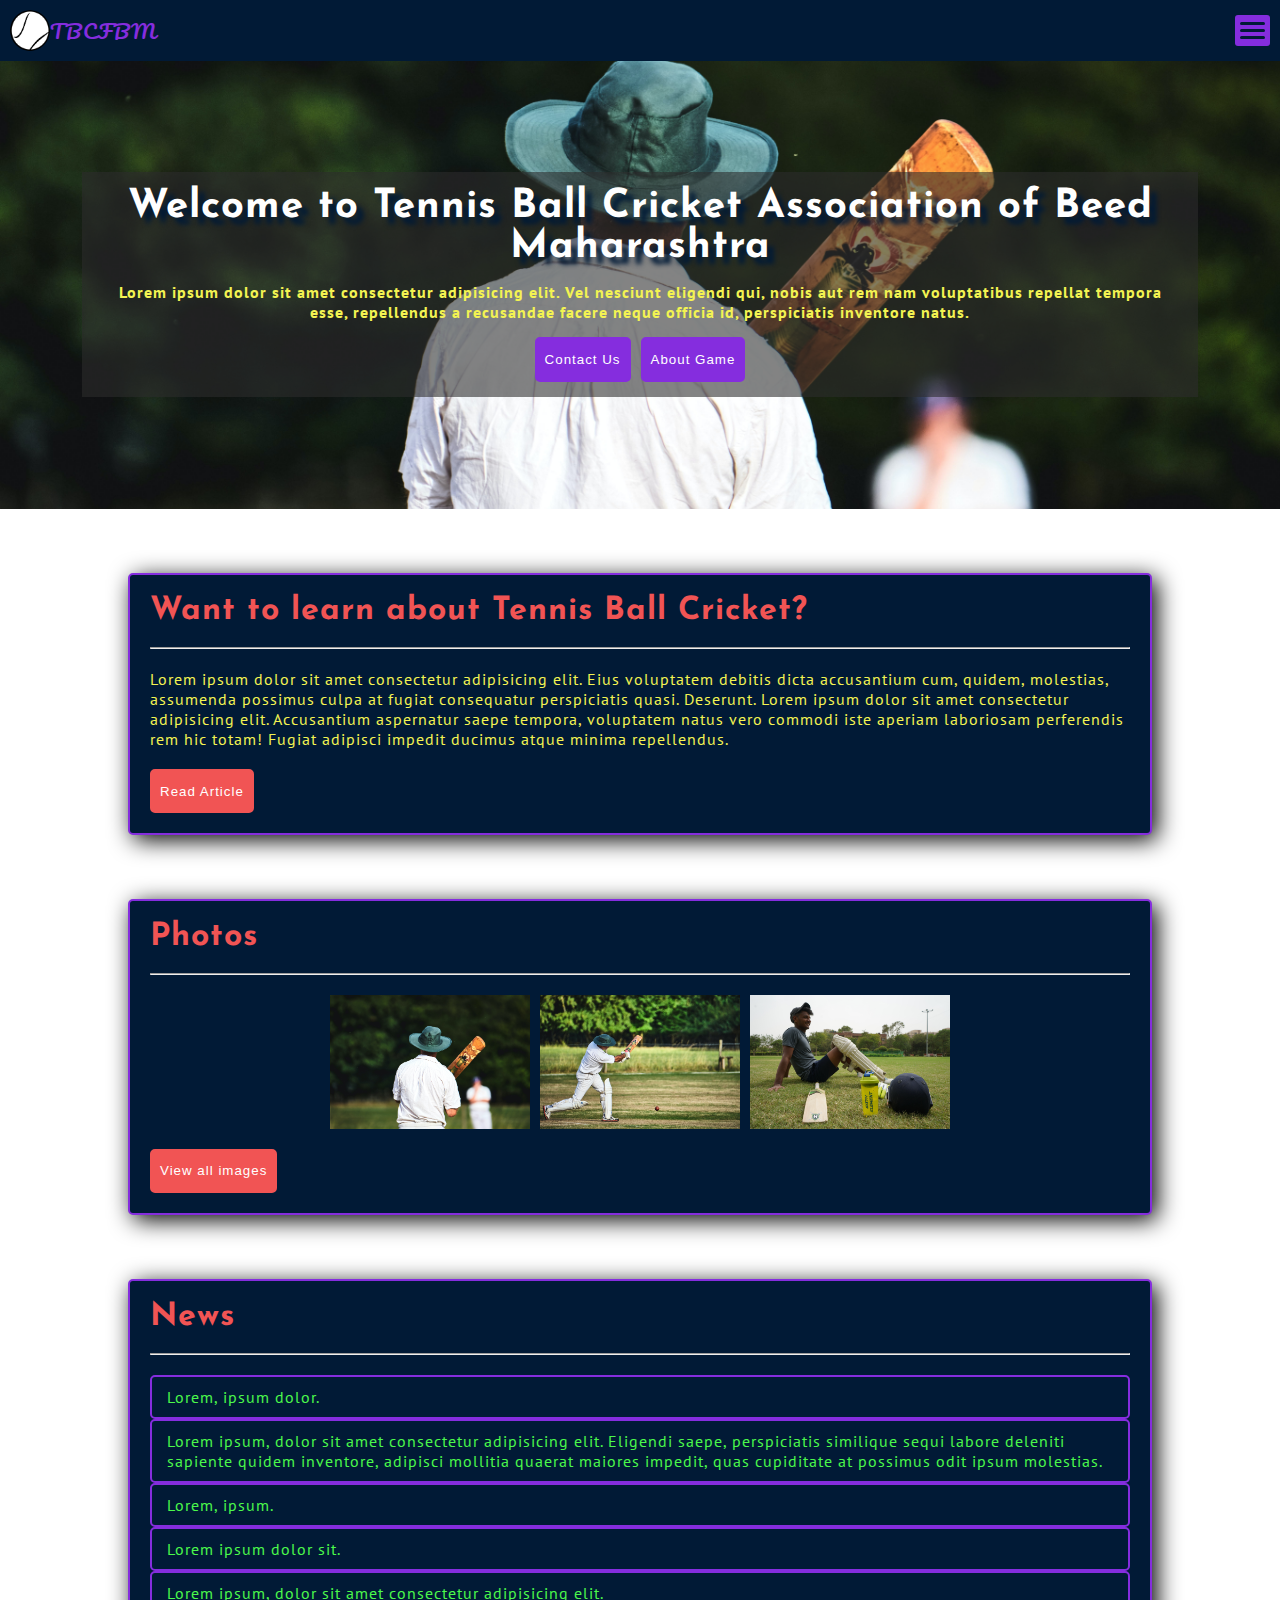
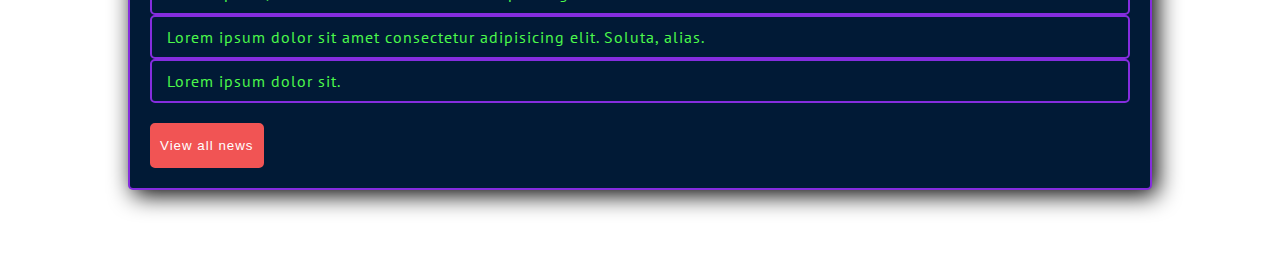
==== commit 7471a8ef: "About game page created" ====
--- a/index.html
+++ b/index.html
@@ -20,14 +20,14 @@
     <link rel="preconnect" href="https://fonts.googleapis.com">
     <link rel="preconnect" href="https://fonts.gstatic.com" crossorigin>
     <link href="https://fonts.googleapis.com/css2?family=Pacifico&display=swap" rel="stylesheet">
-    <title>Title</title>
+    <title>Tennis Ball Cricket association of Beed (state: Maharashtra)</title>
 </head>
 <body>
     <header></header>
     <main>
         <section id="home" class="flex-column align-center justify-center">
             <div id="home-content">
-                <h1 class="text-light text-shadow-dark text-center">Welcome to Tennis Ball Cricket Foundation of Beed Maharashtra</h1>
+                <h1 class="text-light text-shadow-dark text-center">Welcome to Tennis Ball Cricket Association of Beed Maharashtra</h1>
                 <p class="text-center font-bold ">Lorem ipsum dolor sit amet consectetur adipisicing elit. Vel nesciunt eligendi qui, nobis aut rem nam voluptatibus repellat tempora esse, repellendus a recusandae facere neque officia id, perspiciatis inventore natus.</p>
                 <div class="flex justify-center">
                     <a href="/contactUs.html"><button class="btn-primary cursor-pointer">Contact Us</button></a>
@@ -39,7 +39,7 @@
             <h2 class="gap-bottom text-heading">Want to learn about Tennis Ball Cricket?</h2>
             <hr>
             <p class="gap-y">Lorem ipsum dolor sit amet consectetur adipisicing elit. Eius voluptatem debitis dicta accusantium cum, quidem, molestias, assumenda possimus culpa at fugiat consequatur perspiciatis quasi. Deserunt. Lorem ipsum dolor sit amet consectetur adipisicing elit. Accusantium aspernatur saepe tempora, voluptatem natus vero commodi iste aperiam laboriosam perferendis rem hic totam! Fugiat adipisci impedit ducimus atque minima repellendus.</p>
-            <button class="btn-secondary cursor-pointer">Read Article</button>
+            <a href="/aboutGame.html"><button class="btn-secondary cursor-pointer">Read Article</button></a>
         </section>
         <section class="container" id="gallary">
             <h2 class="gap-bottom text-heading">Photos</h2>
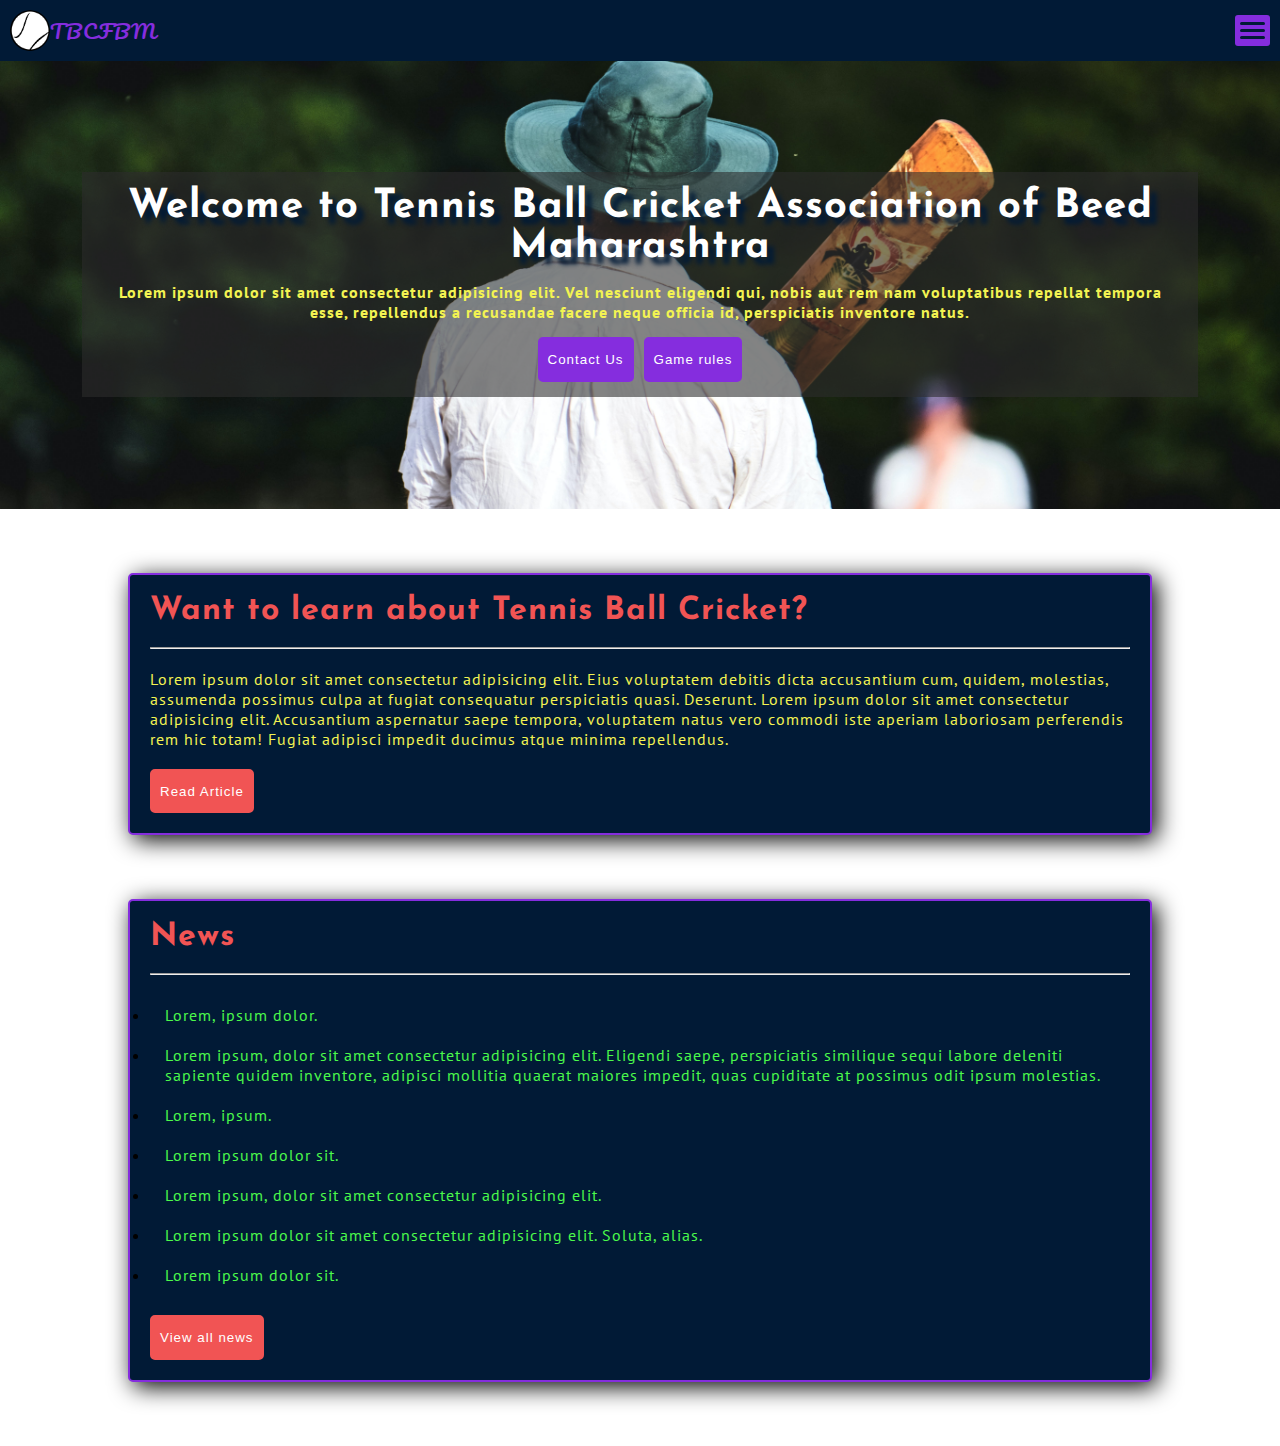
==== commit 1478d0c0: "events page created" ====
--- a/index.html
+++ b/index.html
@@ -31,7 +31,7 @@
                 <p class="text-center font-bold ">Lorem ipsum dolor sit amet consectetur adipisicing elit. Vel nesciunt eligendi qui, nobis aut rem nam voluptatibus repellat tempora esse, repellendus a recusandae facere neque officia id, perspiciatis inventore natus.</p>
                 <div class="flex justify-center">
                     <a href="/contactUs.html"><button class="btn-primary cursor-pointer">Contact Us</button></a>
-                    <button class="btn-primary cursor-pointer">About Game</button>
+                    <a href="/aboutGame.html"><button class="btn-primary cursor-pointer">Game rules</button></a>
                 </div>
             </div>
         </section>
@@ -41,17 +41,7 @@
             <p class="gap-y">Lorem ipsum dolor sit amet consectetur adipisicing elit. Eius voluptatem debitis dicta accusantium cum, quidem, molestias, assumenda possimus culpa at fugiat consequatur perspiciatis quasi. Deserunt. Lorem ipsum dolor sit amet consectetur adipisicing elit. Accusantium aspernatur saepe tempora, voluptatem natus vero commodi iste aperiam laboriosam perferendis rem hic totam! Fugiat adipisci impedit ducimus atque minima repellendus.</p>
             <a href="/aboutGame.html"><button class="btn-secondary cursor-pointer">Read Article</button></a>
         </section>
-        <section class="container" id="gallary">
-            <h2 class="gap-bottom text-heading">Photos</h2>
-            <hr>
-            <div id="gallay-images" class="flex flex-wrap align-center justify-center gap-y">
-                <img src="/img/home-slider-1.jpg" alt="">
-                <img src="/img/home-slider-2.jpg" alt="">
-                <img src="/img/home-slider-3.jpg" alt="">
-            </div>
-            <button class="btn-secondary cursor-pointer">View all images</button>
-        </section>
-        <section class="container" id="news">
+        <section class="container" id="events">
             <h2 class="gap-bottom text-heading">News</h2>
             <hr>
             <ul class="gap-y">
--- a/css/index.css
+++ b/css/index.css
@@ -43,21 +43,7 @@
     margin: 0px 5px;
 }
 
-#gallay-images{
-    gap: 10px;
-}
-
-#gallay-images img{
-    max-width: 200px;
-}
-
-#news ul li{
-    border: 2px solid var(--color-primary);
-    list-style-type: none;
-    border-radius: 5px;
-}
-
-#news ul li a{
+#events ul li a{
     padding: 10px 15px;
     width: 100%;
     height: 100%;
@@ -68,7 +54,7 @@
     transition-duration: 0.3s;
 }
 
-#news ul li a:hover{
+#events ul li a:hover{
     background-color: var(--color-secondary);
     color: var(--color-dark);
 }
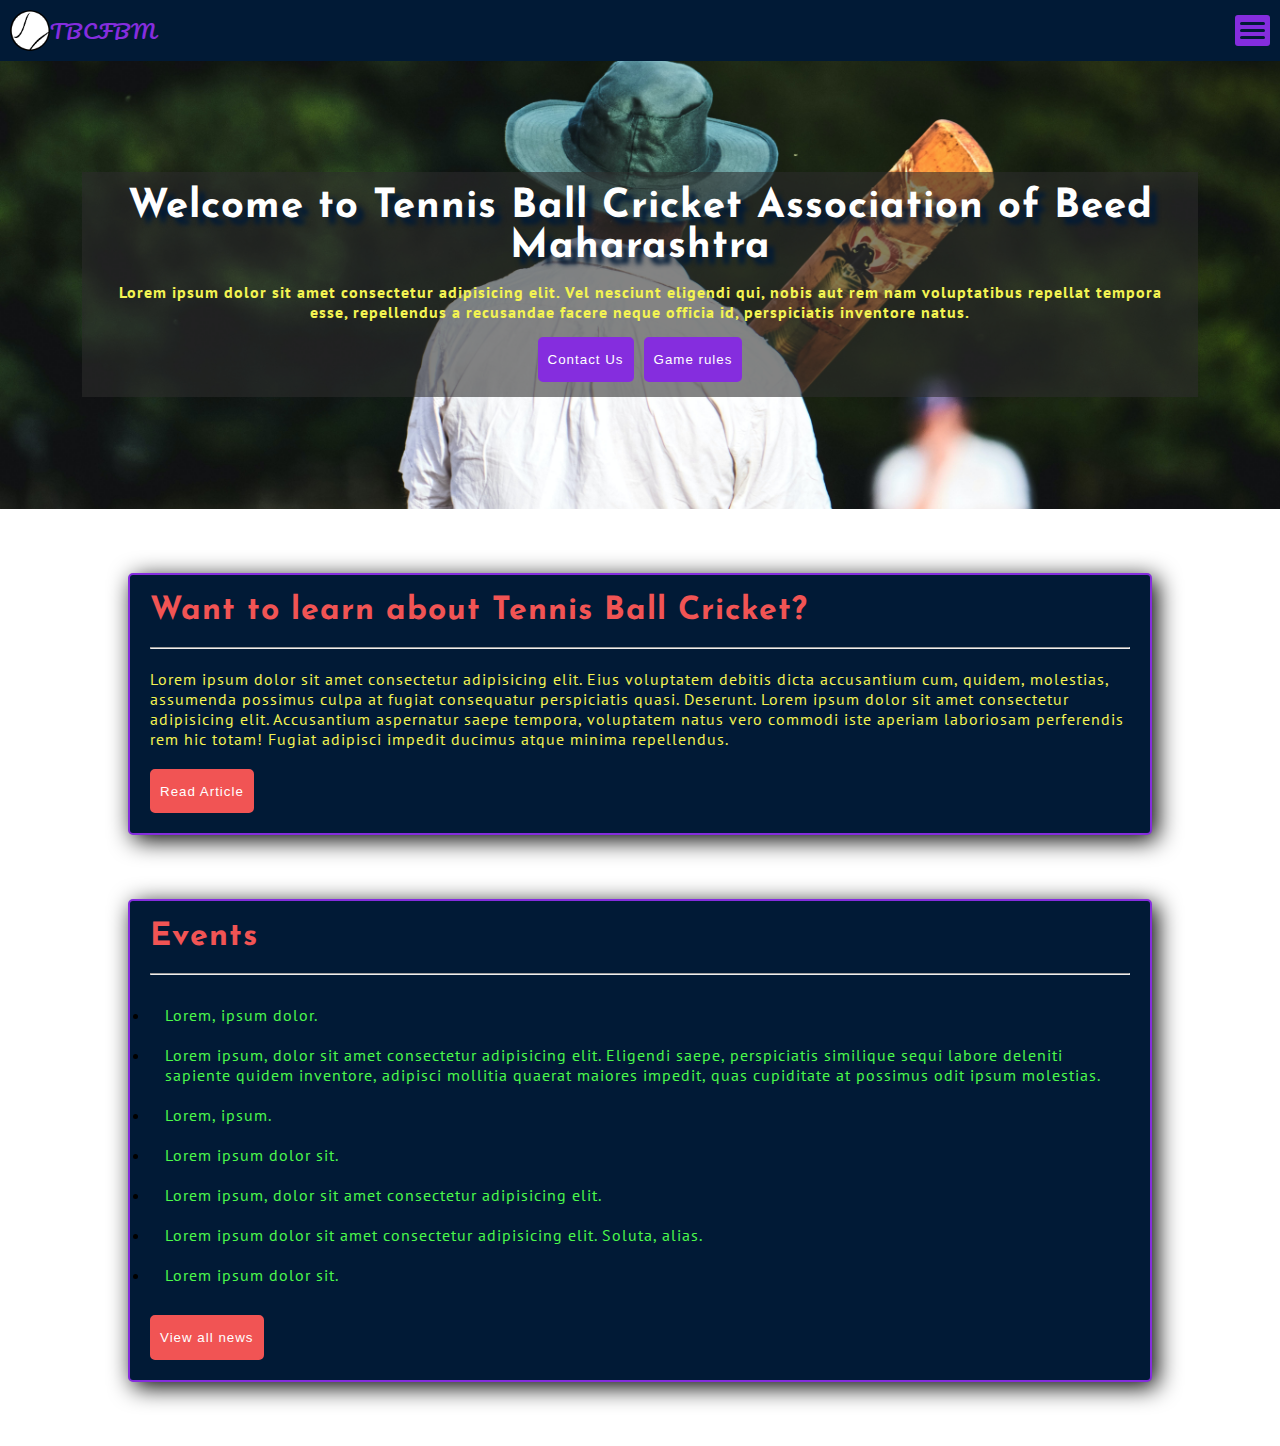
==== commit a60445fc: "created events page" ====
--- a/index.html
+++ b/index.html
@@ -42,7 +42,7 @@
             <a href="/aboutGame.html"><button class="btn-secondary cursor-pointer">Read Article</button></a>
         </section>
         <section class="container" id="events">
-            <h2 class="gap-bottom text-heading">News</h2>
+            <h2 class="gap-bottom text-heading">Events</h2>
             <hr>
             <ul class="gap-y">
                 <li><a href="">Lorem, ipsum dolor.</a></li>
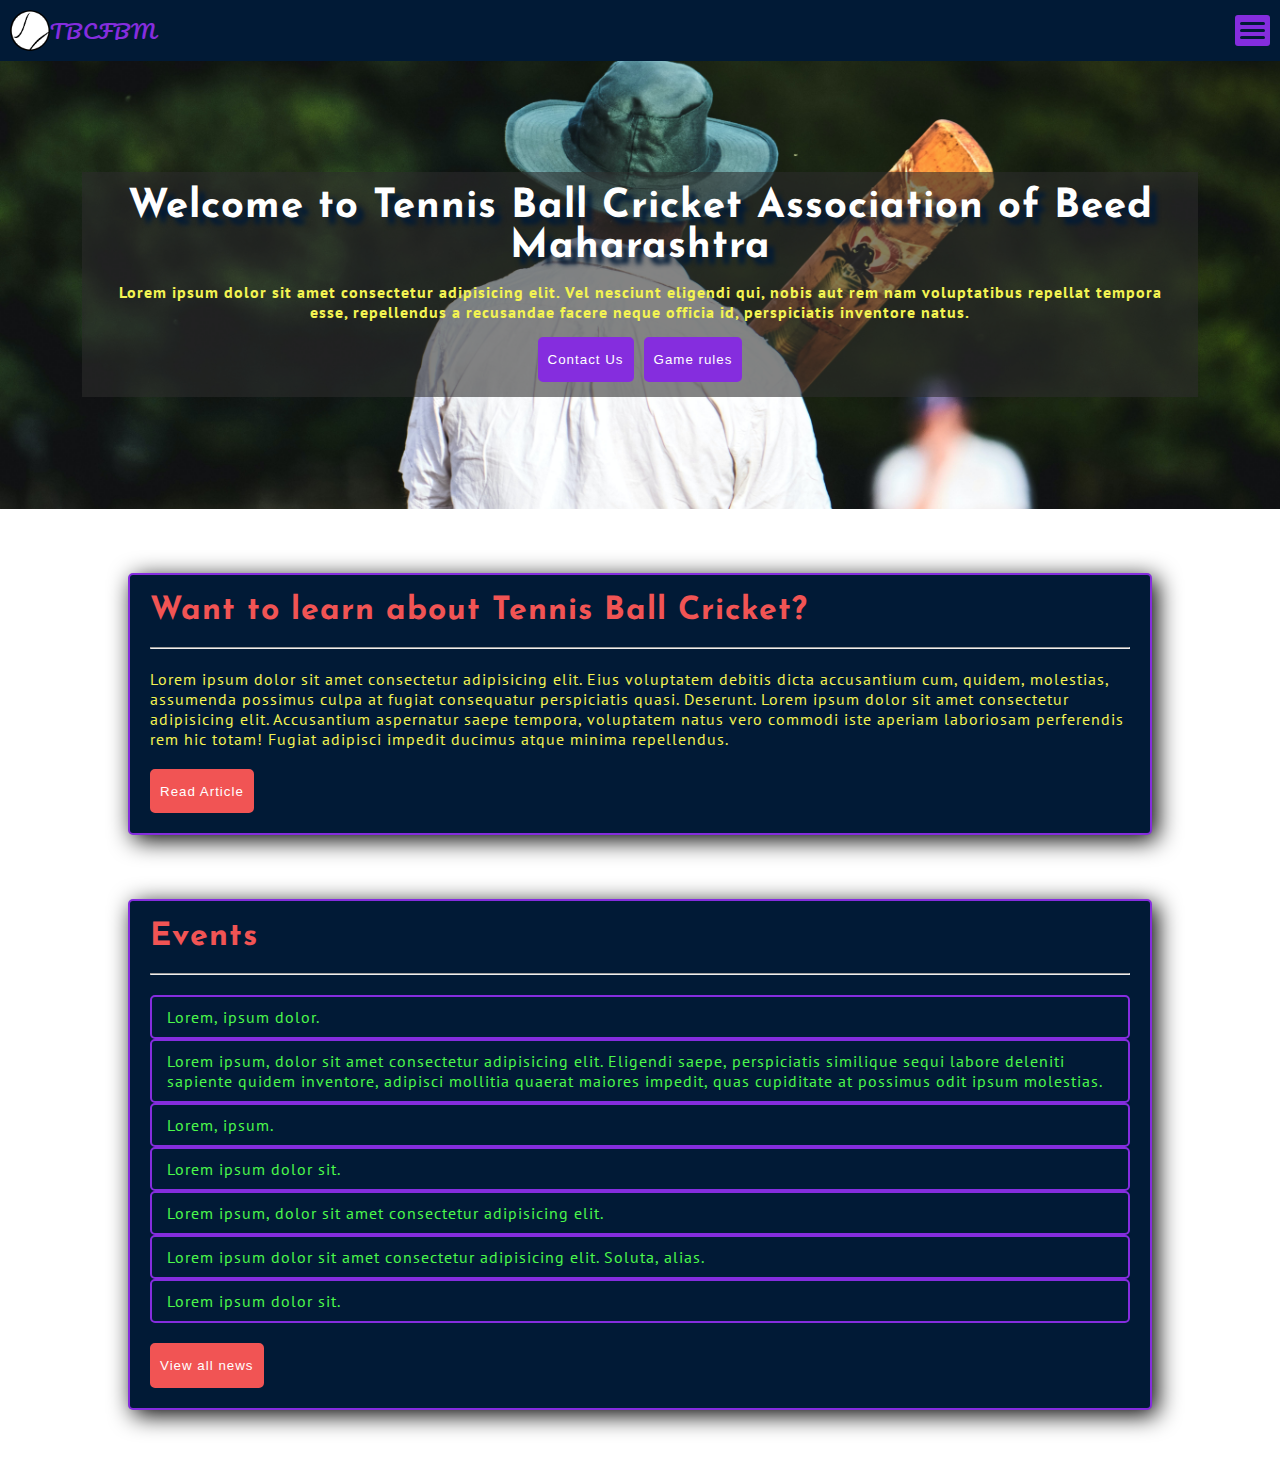
==== commit cb17096a: "linked homepage button with actual events page" ====
--- a/index.html
+++ b/index.html
@@ -53,7 +53,7 @@
                 <li><a href="">Lorem ipsum dolor sit amet consectetur adipisicing elit. Soluta, alias.</a></li>
                 <li><a href="">Lorem ipsum dolor sit.</a></li>
             </ul>
-            <button class="btn-secondary cursor-pointer">View all news</button>
+            <a href="/events.html"><button class="btn-secondary cursor-pointer">View all news</button></a>
         </section>
     </main>
 </body>
--- a/css/index.css
+++ b/css/index.css
@@ -43,6 +43,12 @@
     margin: 0px 5px;
 }
 
+#events ul li{
+    border: 2px solid var(--color-primary);
+    list-style-type: none;
+    border-radius: 5px;
+}
+
 #events ul li a{
     padding: 10px 15px;
     width: 100%;
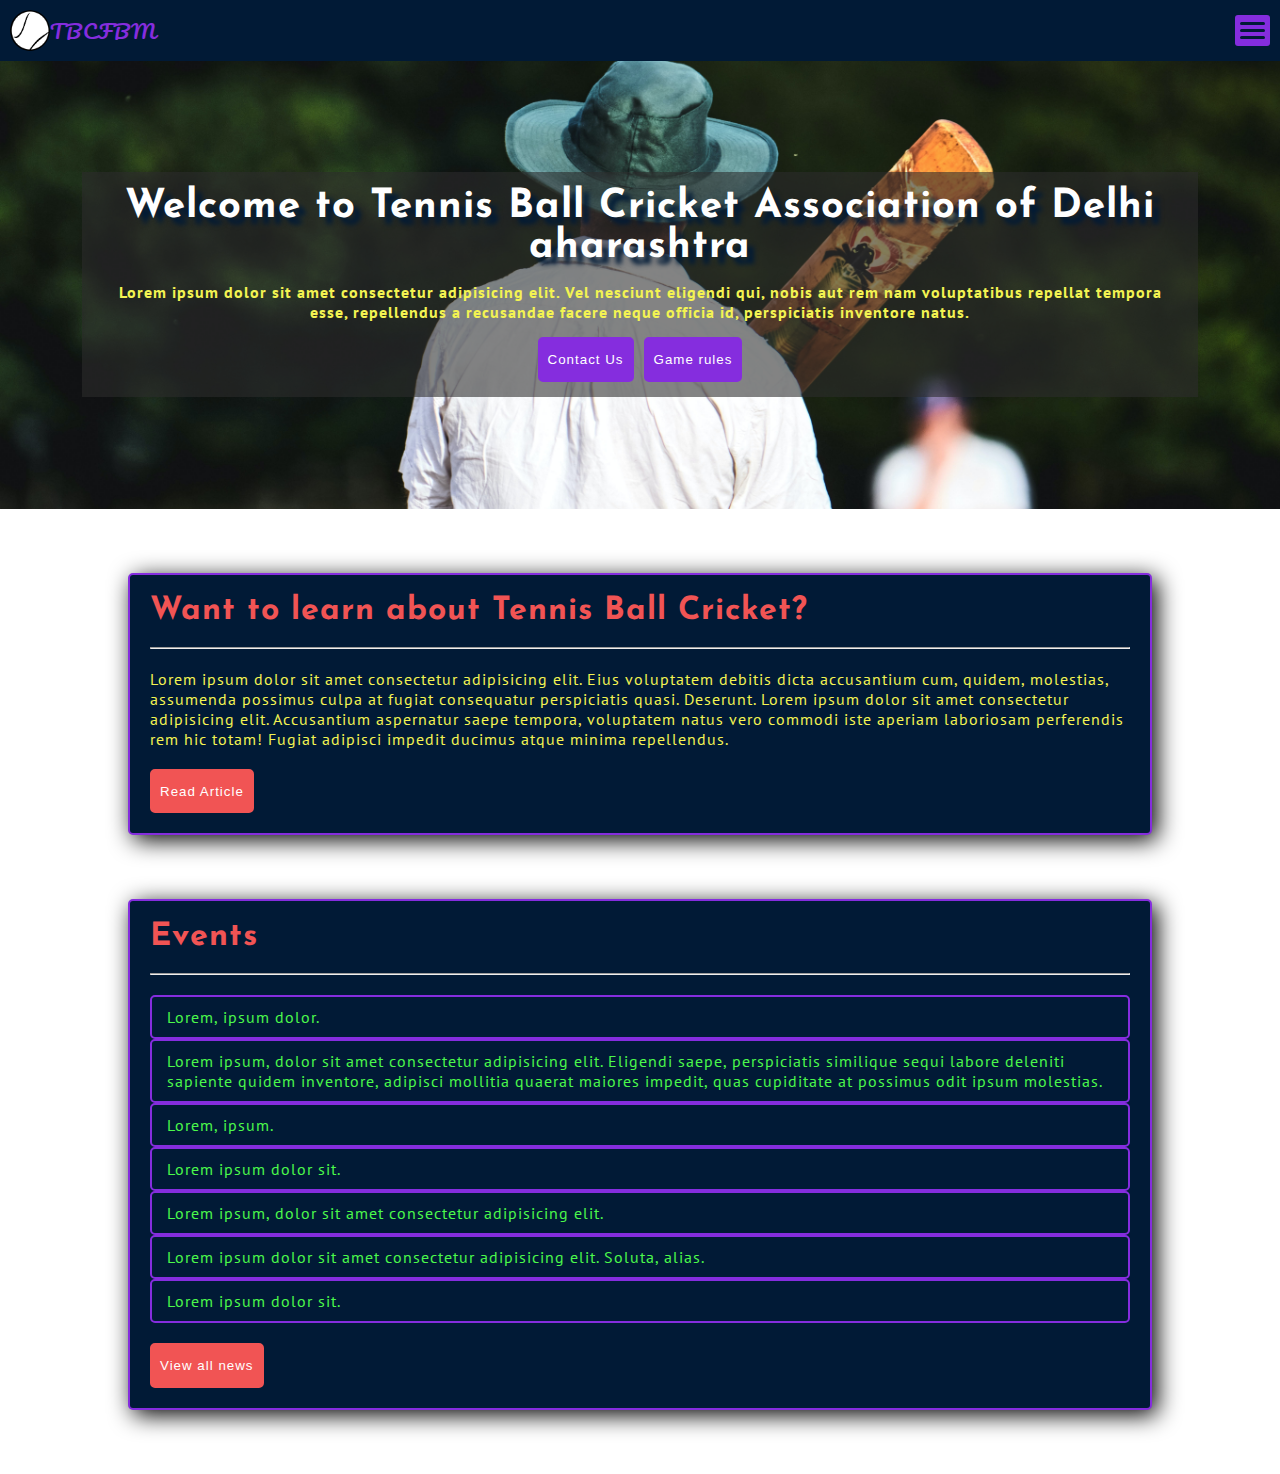
==== commit 80bb4e67: "one more commit" ====
--- a/index.html
+++ b/index.html
@@ -1,64 +1,115 @@
 <!DOCTYPE html>
 <html lang="en">
-
-<head>
-    <meta charset="UTF-8">
-    <meta http-equiv="X-UA-Compatible" content="IE=edge">
-    <meta name="viewport" content="width=device-width, initial-scale=1.0">
-    <meta name="robots" content="INDEX, FOLLOW">
-    <meta name="description" content="description here">
-    <link rel="shortcut icon" href="/img/logo.png" type="image/x-icon">
-    <link rel="stylesheet" href="/css/utils.css">
-    <link rel="stylesheet" href="/css/nav.css">
-    <link rel="stylesheet" href="/css/index.css">
-    <link rel="preconnect" href="https://fonts.googleapis.com">
-    <link rel="preconnect" href="https://fonts.gstatic.com" crossorigin>
-    <link href="https://fonts.googleapis.com/css2?family=PT+Sans&display=swap" rel="stylesheet">
-    <link rel="preconnect" href="https://fonts.googleapis.com">
-    <link rel="preconnect" href="https://fonts.gstatic.com" crossorigin>
-    <link href="https://fonts.googleapis.com/css2?family=Josefin+Sans:ital@1&display=swap" rel="stylesheet">
-    <link rel="preconnect" href="https://fonts.googleapis.com">
-    <link rel="preconnect" href="https://fonts.gstatic.com" crossorigin>
-    <link href="https://fonts.googleapis.com/css2?family=Pacifico&display=swap" rel="stylesheet">
+  <head>
+    <meta charset="UTF-8" />
+    <meta http-equiv="X-UA-Compatible" content="IE=edge" />
+    <meta name="viewport" content="width=device-width, initial-scale=1.0" />
+    <meta name="robots" content="INDEX, FOLLOW" />
+    <meta name="description" content="description here" />
+    <link rel="shortcut icon" href="/img/logo.png" type="image/x-icon" />
+    <link rel="stylesheet" href="/css/utils.css" />
+    <link rel="stylesheet" href="/css/nav.css" />
+    <link rel="stylesheet" href="/css/index.css" />
+    <link rel="preconnect" href="https://fonts.googleapis.com" />
+    <link rel="preconnect" href="https://fonts.gstatic.com" crossorigin />
+    <link
+      href="https://fonts.googleapis.com/css2?family=PT+Sans&display=swap"
+      rel="stylesheet"
+    />
+    <link rel="preconnect" href="https://fonts.googleapis.com" />
+    <link rel="preconnect" href="https://fonts.gstatic.com" crossorigin />
+    <link
+      href="https://fonts.googleapis.com/css2?family=Josefin+Sans:ital@1&display=swap"
+      rel="stylesheet"
+    />
+    <link rel="preconnect" href="https://fonts.googleapis.com" />
+    <link rel="preconnect" href="https://fonts.gstatic.com" crossorigin />
+    <link
+      href="https://fonts.googleapis.com/css2?family=Pacifico&display=swap"
+      rel="stylesheet"
+    />
     <title>Tennis Ball Cricket association of Beed (state: Maharashtra)</title>
-</head>
-<body>
+  </head>
+  <body>
     <header></header>
     <main>
-        <section id="home" class="flex-column align-center justify-center">
-            <div id="home-content">
-                <h1 class="text-light text-shadow-dark text-center">Welcome to Tennis Ball Cricket Association of Beed Maharashtra</h1>
-                <p class="text-center font-bold ">Lorem ipsum dolor sit amet consectetur adipisicing elit. Vel nesciunt eligendi qui, nobis aut rem nam voluptatibus repellat tempora esse, repellendus a recusandae facere neque officia id, perspiciatis inventore natus.</p>
-                <div class="flex justify-center">
-                    <a href="/contactUs.html"><button class="btn-primary cursor-pointer">Contact Us</button></a>
-                    <a href="/aboutGame.html"><button class="btn-primary cursor-pointer">Game rules</button></a>
-                </div>
-            </div>
-        </section>
-        <section class="container" id="about-game">
-            <h2 class="gap-bottom text-heading">Want to learn about Tennis Ball Cricket?</h2>
-            <hr>
-            <p class="gap-y">Lorem ipsum dolor sit amet consectetur adipisicing elit. Eius voluptatem debitis dicta accusantium cum, quidem, molestias, assumenda possimus culpa at fugiat consequatur perspiciatis quasi. Deserunt. Lorem ipsum dolor sit amet consectetur adipisicing elit. Accusantium aspernatur saepe tempora, voluptatem natus vero commodi iste aperiam laboriosam perferendis rem hic totam! Fugiat adipisci impedit ducimus atque minima repellendus.</p>
-            <a href="/aboutGame.html"><button class="btn-secondary cursor-pointer">Read Article</button></a>
-        </section>
-        <section class="container" id="events">
-            <h2 class="gap-bottom text-heading">Events</h2>
-            <hr>
-            <ul class="gap-y">
-                <li><a href="">Lorem, ipsum dolor.</a></li>
-                <li><a href="">Lorem ipsum, dolor sit amet consectetur adipisicing elit. Eligendi saepe, perspiciatis similique sequi labore deleniti sapiente quidem inventore, adipisci mollitia quaerat maiores impedit, quas cupiditate at possimus odit ipsum molestias.</a></li>
-                <li><a href="">Lorem, ipsum.</a></li>
-                <li><a href="">Lorem ipsum dolor sit.</a></li>
-                <li><a href="">Lorem ipsum, dolor sit amet consectetur adipisicing elit.</a></li>
-                <li><a href="">Lorem ipsum dolor sit amet consectetur adipisicing elit. Soluta, alias.</a></li>
-                <li><a href="">Lorem ipsum dolor sit.</a></li>
-            </ul>
-            <a href="/events.html"><button class="btn-secondary cursor-pointer">View all news</button></a>
-        </section>
+      <section id="home" class="flex-column align-center justify-center">
+        <div id="home-content">
+          <h1 class="text-light text-shadow-dark text-center">
+            Welcome to Tennis Ball Cricket Association of Delhi aharashtra
+          </h1>
+          <p class="text-center font-bold">
+            Lorem ipsum dolor sit amet consectetur adipisicing elit. Vel
+            nesciunt eligendi qui, nobis aut rem nam voluptatibus repellat
+            tempora esse, repellendus a recusandae facere neque officia id,
+            perspiciatis inventore natus.
+          </p>
+          <div class="flex justify-center">
+            <a href="/contactUs.html"
+              ><button class="btn-primary cursor-pointer">Contact Us</button></a
+            >
+            <a href="/aboutGame.html"
+              ><button class="btn-primary cursor-pointer">Game rules</button></a
+            >
+          </div>
+        </div>
+      </section>
+      <section class="container" id="about-game">
+        <h2 class="gap-bottom text-heading">
+          Want to learn about Tennis Ball Cricket?
+        </h2>
+        <hr />
+        <p class="gap-y">
+          Lorem ipsum dolor sit amet consectetur adipisicing elit. Eius
+          voluptatem debitis dicta accusantium cum, quidem, molestias, assumenda
+          possimus culpa at fugiat consequatur perspiciatis quasi. Deserunt.
+          Lorem ipsum dolor sit amet consectetur adipisicing elit. Accusantium
+          aspernatur saepe tempora, voluptatem natus vero commodi iste aperiam
+          laboriosam perferendis rem hic totam! Fugiat adipisci impedit ducimus
+          atque minima repellendus.
+        </p>
+        <a href="/aboutGame.html"
+          ><button class="btn-secondary cursor-pointer">Read Article</button></a
+        >
+      </section>
+      <section class="container" id="events">
+        <h2 class="gap-bottom text-heading">Events</h2>
+        <hr />
+        <ul class="gap-y">
+          <li><a href="">Lorem, ipsum dolor.</a></li>
+          <li>
+            <a href=""
+              >Lorem ipsum, dolor sit amet consectetur adipisicing elit.
+              Eligendi saepe, perspiciatis similique sequi labore deleniti
+              sapiente quidem inventore, adipisci mollitia quaerat maiores
+              impedit, quas cupiditate at possimus odit ipsum molestias.</a
+            >
+          </li>
+          <li><a href="">Lorem, ipsum.</a></li>
+          <li><a href="">Lorem ipsum dolor sit.</a></li>
+          <li>
+            <a href=""
+              >Lorem ipsum, dolor sit amet consectetur adipisicing elit.</a
+            >
+          </li>
+          <li>
+            <a href=""
+              >Lorem ipsum dolor sit amet consectetur adipisicing elit. Soluta,
+              alias.</a
+            >
+          </li>
+          <li><a href="">Lorem ipsum dolor sit.</a></li>
+        </ul>
+        <a href="/events.html"
+          ><button class="btn-secondary cursor-pointer">
+            View all news
+          </button></a
+        >
+      </section>
     </main>
-</body>
+  </body>
 
-<script src="/js/generate-nav.js"></script>
-<script src="/js/nav.js"></script>
-
-</html>+  <script src="/js/generate-nav.js"></script>
+  <script src="/js/nav.js"></script>
+  <script></script>
+</html>
--- a/css/index.css
+++ b/css/index.css
@@ -1,87 +1,87 @@
-@keyframes slide{
-    0%{
-        background-image: url("/img/home-slider-1.jpg");
-    }
-    
-    35%{
-        background-image: url("/img/home-slider-2.jpg");
-    }
-    
-    75%{
-        background-image: url("/img/home-slider-3.jpg");
-    }
+@keyframes slide {
+  0% {
+    background-image: url("/img/home-slider-1.jpg");
+  }
+
+  35% {
+    background-image: url("/img/home-slider-2.jpg");
+  }
+
+  75% {
+    background-image: url("/img/home-slider-3.jpg");
+  }
 }
 
-#home{
-    width: 100vw;
-    height: 28rem;
-    background: no-repeat center;
-    background-image: url("/img/home-slider-1.jpg");
-    background-size: cover;
-    animation-name: slide;
-    animation-duration: 20s;
-    animation-timing-function: linear;
-    animation-iteration-count: infinite;
-    padding: 20px;
+#home {
+  width: 100vw;
+  height: 28rem;
+  background: no-repeat center;
+  background-image: url("/img/home-slider-1.jpg");
+  background-size: cover;
+  animation-name: slide;
+  animation-duration: 20s;
+  animation-timing-function: linear;
+  animation-iteration-count: infinite;
+  padding: 20px;
 }
 
-#home-content{
-    background-color: rgba(45, 45, 45, 0.587);
-    padding: 15px 25px;
-    width: 90%;
+#home-content {
+  background-color: rgba(45, 45, 45, 0.587);
+  padding: 15px 25px;
+  width: 90%;
 }
 
-#home-content h1{
-    margin-bottom: 15px;
+#home-content h1 {
+  margin-bottom: 15px;
 }
 
-#home-content p{
-    margin-bottom: 15px;
+#home-content p {
+  margin-bottom: 15px;
 }
 
-#home-content div button{
-    margin: 0px 5px;
+#home-content div button {
+  margin: 0px 5px;
 }
 
-#events ul li{
-    border: 2px solid var(--color-primary);
-    list-style-type: none;
-    border-radius: 5px;
+#events ul li {
+  border: 2px solid var(--color-primary);
+  list-style-type: none;
+  border-radius: 5px;
 }
 
-#events ul li a{
-    padding: 10px 15px;
-    width: 100%;
-    height: 100%;
-    display: block;
-    color: rgb(75, 248, 75);
-    text-decoration: none;
-    transition-property: all;
-    transition-duration: 0.3s;
+#events ul li a {
+  padding: 10px 15px;
+  width: 100%;
+  height: 100%;
+  display: block;
+  color: rgb(75, 248, 75);
+  text-decoration: none;
+  transition-property: all;
+  transition-duration: 0.3s;
 }
 
-#events ul li a:hover{
-    background-color: var(--color-secondary);
-    color: var(--color-dark);
+#events ul li a:hover {
+  background-color: var(--color-secondary);
+  color: var(--color-dark);
 }
 
 @media screen and (max-width: 765px) {
-    #home{
-        height: auto;
-    }
+  #home {
+    height: auto;
+  }
 
-    #home-content{
-        width: 95%;
-    }
+  #home-content {
+    width: 95%;
+  }
 }
 
 @media screen and (max-width: 519px) {
-    #home{
-        padding: 0;
-    }
+  #home {
+    padding: 0;
+  }
 
-    #home-content{
-        width: 100%;
-        height: 100%;
-    }
-}+  #home-content {
+    width: 100%;
+    height: 100%;
+  }
+}
